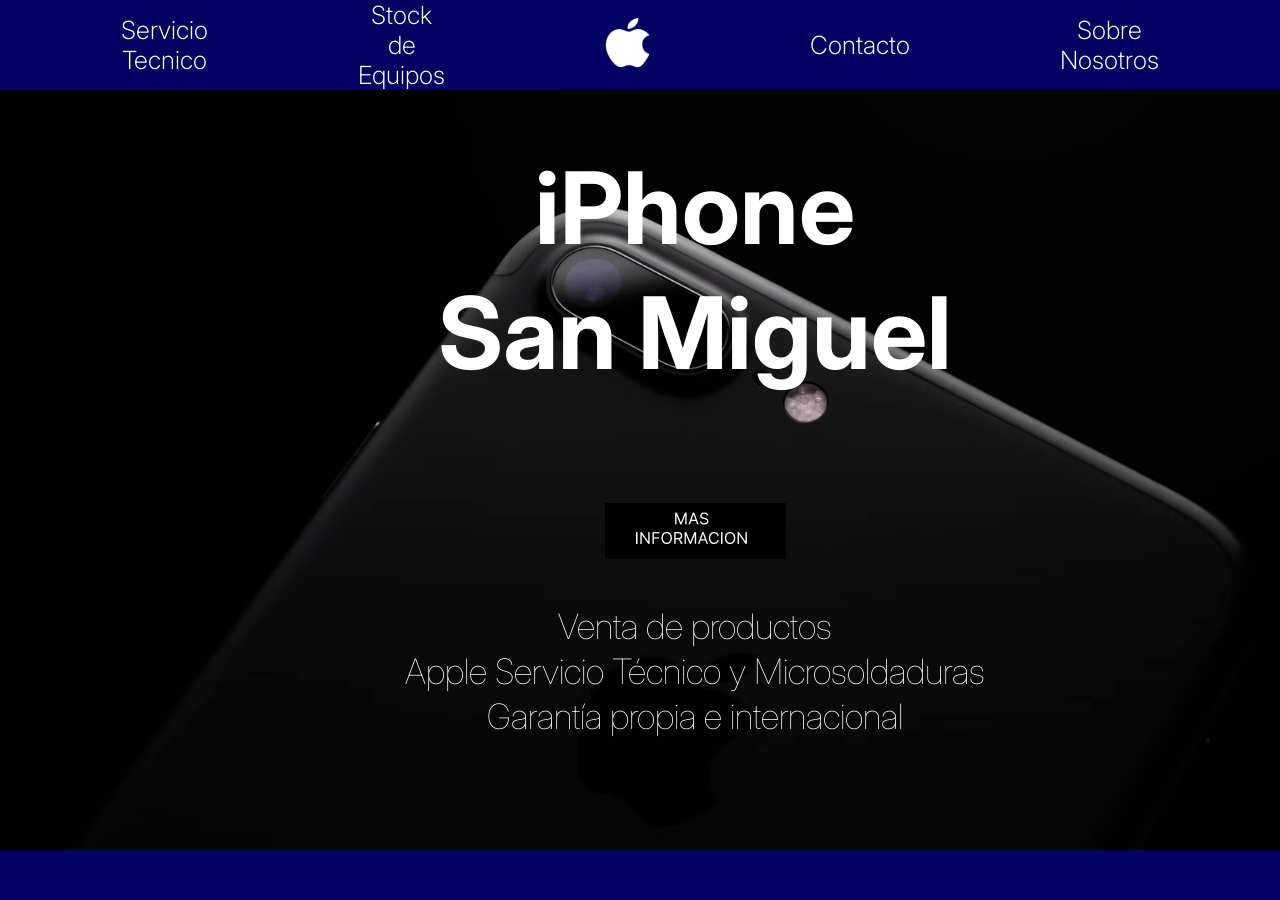
==== index.html @ 416bf5d7 "." ====
<!DOCTYPE html>
<html lang="en">
    <head>
    <meta charset="UTF-8">
    <meta name="viewport" content="width=device-width, initial-scale=1.0">
    <title>PAGINA 1</title>
<link rel="stylesheet" href="./Css/style.css">
<link rel="preconnect" href="https://fonts.googleapis.com">
<link rel="preconnect" href="https://fonts.gstatic.com" crossorigin>
<link href="https://fonts.googleapis.com/css2?family=Inter:wght@100..900&display=swap" rel="stylesheet">
<link href="https://cdn.jsdelivr.net/npm/bootstrap@5.3.3/dist/css/bootstrap.min.css" rel="stylesheet" integrity="sha384-QWTKZyjpPEjISv5WaRU9OFeRpok6YctnYmDr5pNlyT2bRjXh0JMhjY6hW+ALEwIH" crossorigin="anonymous">
</head>
<body class="fondo">
    <header class="Nav">
        <nav class="navi">
            <div class=""> 
                <a href="./Pages/servis.html" clas="">Servicio
                Tecnico</a>
            </div>
            <div class=""> 
                <a href="./Pages/phones.html" class="nav-a">Stock 
                    de 
                    Equipos</a>
            </div>
            <div> 
                <a href="index.html"><img src="./assets/Captura de pantalla 2024-02-29 202137.png" alt="logo-apple"></a>
            </div>
            <div> 
                <a href="./Pages/contacto.html" class="nav--a">Contacto</a>
            </div>
            <div> 
                <a href="./Pages/infoaus.html" clas="">Sobre
                    Nosotros</a>
            </div>

        </nav>
    </header> 
    
    
    
    <main class="principal">
        <h1 class="titulo"> 
            iPhone 
            San Miguel 
        </h1>
        
        <a href="./Pages/presentacion.html" class="desarollo1"><img src="./assets/Captura de pantalla 2024-02-29 062023.png">
        </a>
        
        <div class="desarollo2">
            Venta de productos 
            Apple Servicio Técnico y Microsoldaduras 
            Garantía propia e internacional
        </div>
    </main>

    <footer class="pie">

    </footer>

<script src="https://cdn.jsdelivr.net/npm/@popperjs/core@2.11.8/dist/umd/popper.min.js" integrity="sha384-I7E8VVD/ismYTF4hNIPjVp/Zjvgyol6VFvRkX/vR+Vc4jQkC+hVqc2pM8ODewa9r" crossorigin="anonymous"></script>
<script src="https://cdn.jsdelivr.net/npm/bootstrap@5.3.3/dist/js/bootstrap.min.js" integrity="sha384-0pUGZvbkm6XF6gxjEnlmuGrJXVbNuzT9qBBavbLwCsOGabYfZo0T0to5eqruptLy" crossorigin="anonymous"></script>
</body>
</html>
---- Css/style.css ----
*{
    margin: 0;
    padding: 0;
    box-sizing: border-box;
}



.Nav{
    z-index: 2;
    display: grid;
    width: 100%;
    height: 100vh;
    grid-template-columns: 1fr;
    grid-template-rows: auto 1fr auto;
    grid-template-areas: 
    "header"
    
}

.navi{
    z-index: 2;
    display: flex;
    gap: 250px;
    list-style: none;
    background-color: #020262;
    white-space: pre-line;
    text-align: center;
    justify-content:center;
}
.navi a{
    z-index: 2;
    text-decoration: none;
    color: white;
    font-family: 'Inter', Times, serif;
    font-size: 25px;
    font-weight: 250;
    margin: auto;
    line-height: 35px;
}

.Nav{
    position: fixed;
    top: 0;
    z-index: 1;
}


.Nav header{
    grid-area: header;
    background-color: #020262;
}










































.Navegador {
    z-index: 8;
    display: flex;
    font-family: 'Inter', Times, serif;
    font-weight: 250;
    background-color: #020262;
    position: fixed;
    width: 100%;
    height: 100px;
    flex-direction: row;
    gap: 210px;
    justify-content: center;
}
.Navegador a{
    color: #ffffff;
    padding-top: 25px;
}
.principal{
    z-index: 2;
}

.Navegador .links{
    position: relative;
    top: 10px;
    font-size: 25.5px;
    line-height: 35px;
}

.Navegador .linked{
    position: relative;
    top: 10px;
    font-size: 25.5px;
    line-height: 35px;
}


.fondo{
    width: 100vh;
    height: 100vh;
}

.fondo{
    background-image: url(../assets/photo-1519326931307-6003daea39f0.png);
    background-repeat: no-repeat;
    background-size: cover;
}

.Navegador .tres-lineas{
    white-space: pre-line;
    text-align: center;
    position: relative;
    bottom: 20px;
}

.Navegador .link{
    font-size: 23.5px;
    line-height: 28.5px;
}

.Navegador .tres-lineass{
    white-space: pre-line;
    text-align: center;
    position: relative;
    bottom: 10px;
    font-size: 25.5px;
    line-height: 35px;
}

.firstbarra{
    font-family: 'Times New Roman', Times, serif;
    text-align: center;
    display:flex;
    flex-direction: row;
    width: 100%;
}
header div{
    display: flex;
}

.firstbarra a{
    display: flex;
    gap: 100px;
}


.firstbarra .link{
    gap: 20px;
    font-size: 50px
}

.Navegador a{
    text-decoration: none;

}
.principal {
    padding-top: 20px;
    padding-right: 50px;
    width: 100%;
    height: 100px;
}

.principal .titulo{
    z-index: 1;
    font-weight: bold;
    font-family: 'Inter', Times, serif;
    justify-content: center;
    color: #ffffff;
    position: relative;
    white-space: pre-line;
    text-align: center;
    font-size: 100px;
    line-height: 125px;
    left: 500px;
}
.principal .desarollo1{
    z-index: 1;
    display: flex;
    font-weight: bold;
    font-family: 'Inter', Times, serif;
    color: #ffffff;
    justify-content: center;
    position: relative;
    white-space: pre-line;
    text-align: center;
    font-size: 15px;
    left: 500px;
    top: 100px;
}
.principal .desarollo2{
    z-index: 1;
    display: flex;
    font-weight: lighter;
    font-family: 'Inter', Times, serif;
    justify-content: center;
    color: #ffffff;
    position: relative;
    white-space: pre-line;
    text-align: center;
    font-size: 35px;
    line-height: 45px;
    left: 500px;
    top: 100px;
}

.pie{
    width: 100%;
    height: 50px;
    background-color: #020262;
    position: absolute;
    bottom: 0;
}

.pie2{ 
    z-index: 4;
    width: 100%;
    height: 85px;
    background-color: #020262;
    position: absolute;
    bottom: 0;
    position: fixed;
}



.fondo2{
    width: 100%;
    height: 75vh;
}

.principal2{
    
    padding-top: 100px;
    width: 100%;
    display: flex;
}

.principal2 .section .tecnico{
    z-index: 0;
    position: relative;
    bottom: 200px;
    background-color: #d9d9d9;
    padding-bottom: 310px;
    padding-right: 1065.9px;
    left: 80%;
}


.section2 #tec{
    display: flex;
    text-align: center; /* Alinea el texto al centro */
    font-family: 'Inter', Times, serif;
    padding: 20px;
    position: relative;
    top: 300px;
    left: 50px;
    font-weight: bolder;
}

.section2 #tec2{
    display: flex; /* Alinea el texto al centro */
    font-family: 'Inter', Times, serif;
    padding: 20px;
    position: relative;
    white-space: pre-line;
    top: 280px;
    right: 70px;
    font-weight: bold;
}

.section2 #tec3{
    display: flex; /* Alinea el texto al centro */
    font-family: 'Inter', Times, serif;
    text-align:end;
    padding: 20px;
    position: relative;
    white-space: pre-line;
    top: 220px;
    left: 200px;
    font-weight: bold;
}

.section2 #tec4{
    display: flex;
    text-align: left; /* Alinea el texto al centro */
    font-family: 'Inter', Times, serif;
    padding: 20px;
    position: relative;
    top: 170px;
    right: 70px;
    white-space: pre-line;
    font-weight: bold;
}


.section3 .tec5{
    display: flex;
    text-align: center; /* Alinea el texto al centro */
    font-family: 'Inter', Times, serif;
    padding: 20px;
    position: relative;
    bottom: 250px;
    color: #ffffff;
}

.section2 .contactano2{
    z-index: 9;
    display: flex;
    text-align: center; /* Alinea el texto al centro */
    font-family: 'Inter', Times, serif;
    padding: 20px;
    position: relative;
    top: 200px;
    right: 345px;
    color: #ffffff;
    font-weight: bold;
}

.section2 .con2{
    z-index: 5;
    display: flex;
    padding: 10px;
    top: 190px;
    right: 125px;
    position: relative;

}

.section #imagen{
    z-index: 1;
    width: 1000px;
    height: 500px;
    position: relative;
    padding-left: 50px;
    top: 1px;
    overflow: hidden;
}


.pie2 .contactanos{
    z-index: 1;
    position: relative;
    padding-bottom: 125px;
    font-family: 'Inter', Times, serif;
    background-color: #000000;
    bottom: 120px;
}

.div-1{
    position: relative;
    bottom: 200px;
    padding: 20px;
    width: 100%;
    height: 250px;
    color: #ffffff;
    font-weight: 31.25rem;
    font-family: 'Inter', Times, serif;
    text-align: center;
    right: 550px;
    white-space: pre-line;
    font-size: 25px;
}

form{
    position: relative;
    bottom: 350px;
    left: 300px;
    padding: 20px;
    border: none;
}

form input::placeholder{
    color: #000000;

}

.titulo3{
    z-index: 1;
    font-weight: bold;
    font-family: 'Inter', Times, serif;
    color: #ffffff;
    position: relative;
    white-space: pre-line;
    text-align: center;
    font-size: 100px;
    position: relative;
    left: 1050px;
    top: 270px;
    width: 40%;
}
.apple2{
    display: flex ;
    position: relative;
    left: 1350px;
    bottom: 150px;
    
}
body{
    overflow: hidden;

}
.igwh{
    width: 100%;
    height: 100px;
}

.igwh .tx1{
        color: #ffffff;
        width: 20%;
        position: relative;
        font-weight: bold;
        font-size: 30px;
        padding: 5px;
        font-family: 'Inter', Times, serif;
        bottom: 390px;
        left: 250px;

    }

.igwh div{
    color: #ffffff;
    width: 20%;
    height: 80px;
    position: relative;
    font-weight: bold;
    font-size: 30px;
    padding: 20px;
    font-family: 'Inter', Times, serif;
    bottom: 380px;
    left: 350px;
}

.igwh div{
    color: #ffffff;
    width: 20%;
    height: 100px;
    gap: 20px;
    flex-direction: column;
    position: relative;
    font-weight: bold;
    font-size: 30px;
    padding: 20px;
    font-family: 'Inter', Times, serif;
    bottom: 380px;
    left: 350px;
}

.igwh .t3{
    color: #ffffff;
    width: 20%;
    height: 100px;
    gap: 20px;
    flex-direction: column;
    position: relative;
    font-weight: bold;
    font-size: 30px;
    padding: 20px;
    font-family: 'Inter', Times, serif;
    bottom: 340px;
    left: 360px;
}


.igwh .t4{
    color: #ffffff;
    width: 20%;
    height: 100px;
    gap: 20px;
    flex-direction: column;
    position: relative;
    font-weight: bold;
    font-size: 30px;
    padding: 20px;
    font-family: 'Inter', Times, serif;
    bottom: 315px;
    left: 350px;
    padding-bottom: 100px;
}

.TK{
    position: relative;
    left: 250px;
    bottom: 100px;
}

.WH{
    position: relative;
    left: 135px;
    bottom: 270px;
}

.IG{
    position: relative;
    bottom: 400px;
    left: 200px;
}

.insano{
    position: relative;
    left: 1000px;
    padding: 20px;
    top:100px ;
}

.tx5{
    color: #000000;
    font-family: 'Inter', Times, serif;
    white-space: pre-line;
    text-align: center;
    font-weight: bolder;
    font-size: 100px;
    position: relative;
    padding: 20px;
    bottom: 680px;
    right: 400px;
}



.PRINCIPAL5{
    background-color: #a5b3ca;
}

.main{
    width: 100%;
    height: 100px;
}

.section5{
    position: relative;
}

.section5 .negro4{
    z-index: 0;
    display: flex;
    background-color: #000000;
    width: 100%;
    padding: 150px;
    padding-top: px;
    padding-bottom: 315px;
    position: relative;
    top: 50px; 
    height: 100px;
}


.section5 .tete{
    z-index: 5;
    color: #a5b3ca;
    position: relative;
    top: 120px;
    left: 520px;
    padding-right: 0px;
    font-size: 48px;
    font-family: 'Inter', Times, serif;
    text-align: center;
    font-weight: bolder;
    display: flex;
    width: 50%;
}



.fondito5{
    z-index: 4;
    width: 45%;

    justify-content: center;
    display: flex;
    position: relative;
    bottom: 369px;
    left: 507px;
}

.franja{
    z-index: 7;
    width: 28%;
    padding-top: 15px;
    padding-bottom: 1px;
    display: flex;
    position:  relative;
    background-color: #070969;
    bottom: 615px;
    height: 25px;
    left: 680px;
}

.bloque{
    z-index: 4;
    padding: 50px;
    padding-bottom: 250px;
    position: relative;
    display: flex;
    background-color: #000000;
    width: 33.5%;
    height: 50px;
    bottom: 630px;
    left: 625px;
}

.etiqueta{
    z-index: 4;
    position: relative;
    bottom: 859.9px;
    left: 635px;
    width: 32%;
    height: 200px;
}


.main5 #stock{
    position: absolute;
    width: 45%;
    height: 850px;
    object-fit: cover;
}

article{
    width: 100%;
    height: 250px;
}

.catal{
    position: relative;
    bottom: 200px;
    padding: 20px;
    width: 100%;
    height: 250px;
    color: #ffffff;
    font-weight: 31.25rem;
    font-family: 'Inter', Times, serif;
    text-align: center;
    right: 550px;
    white-space: pre-line;
    font-size: 25px;
}

.logo{
    position: relative;
    bottom: 75px;
    padding: 20px;
    width: 100%;

    color: #ffffff;
    font-weight: bolder;
    font-family: 'Inter', Times, serif;
    text-align: center;
    right: 550px;
    white-space: pre-line;
    font-size: 25px;
}

.contacton{
    position: relative;
    bottom: 250px;
    padding: 15px;
    width: 25%;

    left: 325px;
    color: #000000;
    font-weight: bolder;
    font-family: 'Inter', Times, serif;
    text-decoration: none;
    background-color: #ffffff;

}

.restock{
    position: relative;
    bottom: 900px;
    left: 1025px;
    object-fit: cover;
    width:34%;
    height: 750px;
    padding: 5px;
}

.fondo5 {
    width: 100%;
    overflow: hidden;
    height: 900px; 
}

 a:active:not(.desarollo1):not(.t4):not(.con2):not(.links){
    box-shadow: 0 0 10px 3px rgba(0, 123, 255, 0.5); /* Sombra para el efecto de brillo */
    padding: 20px;
    margin-top: 1px;
}

 .links:active{
    box-shadow: 0 0 10px 3px rgba(0, 123, 255, 0.5); /* Sombra para el efecto de brillo */
    padding: 20px;
    padding-bottom: 5px;
    margin-top: 1px;
}

@media (max-width:1440px){
    .navi{
        z-index: 2;
        display: flex;
        gap: 200px;
        list-style: none;
        background-color: #020262;
        white-space: pre-line;
        text-align: center;
        justify-content:center;
    }

    .navi a{
        z-index: 2;
        text-decoration: none;
        color: white;
        font-family: 'Inter', Times, serif;
        font-size: 25px;
        font-weight: 250;
        margin: auto;
        line-height: 30px
    }

    .fondo{
        width: 100vh;
        height: 100vh;
    }

    .principal .titulo{
        left: 270px;
    }
    
    .principal .desarollo1{
        left: 270px;
    }

    .principal .desarollo2{
        left: 270px;
    }
}

@media (max-width:1300px){
    .navi{
        gap: 150px;
    }
}

@media (max-width:1024px){

    .Navegador {
        z-index: 8;
        display: flex;
        font-family: 'Inter', Times, serif;
        font-weight: 250;
        background-color: #020262;
        position: fixed;
        width: 1050px;
        height: 100px;
        flex-direction: row;
        gap: 100px;
        justify-content: center;
    }

    .navi{
        z-index: 2;
        display: flex;
        gap: 50px;
        list-style: none;
        background-color: #020262;
        white-space: pre-line;
        text-align: center;
        justify-content:center;
    }


    .navi a{
        z-index: 2;
        display: flex;
        text-decoration: none;
        color: white;
        font-family: 'Inter', Times, serif;
        font-size: 20px;
        font-weight: 250;
        margin: auto;
        line-height: 30px;
    }

    .Navegador a{
        color: #ffffff;
        padding-top: 25px;
    }
    
    .Navegador .links{
        position: relative;
        top: 10px;
        font-size: 25.5px
    }

    .Navegador .linked{
        position: relative;
        top: 15px;
        font-size: 25.5px
    }
    
    .Navegador .tres-lineas{
        white-space: pre-line;
        text-align: center;
        position: relative;
        bottom: 20px;
    }
    
    .Navegador .link{
        font-size: 23.5px
    }

    .principal .titulo{
        position: relative;
        left: 100PX;
    }

    .principal .desarollo1{
        position: relative;
        left: 100PX;
    }

    .principal .desarollo2{
        position: relative;
        left: 100PX;
    }
    
    .Navegador .tres-lineass{
        white-space: pre-line;
        text-align: center;
        position: relative;
        bottom: 10px;
        font-size: 25.5px
    }
    .fondo{
        width: 100vh;
        height: 100vh;
    }
    
    .fondo{
        background-image: url(../assets/photo-1519326931307-6003daea39f0.png);
        background-repeat: no-repeat;
        background-size: cover;
    }
}











@media (max-width:768px){
    .Navegador {
        z-index: 8;
        display: flex;
        font-family: 'Inter', Times, serif;
        font-weight: 250;
        background-color: #020262;
        position: fixed;
        width: 1050px;
        height: 100px;
        flex-direction: row;
        gap: 100px;
        justify-content: center;
    }

    .navi{
        z-index: 2;
        display: flex;
        gap: 80px;
        list-style: none;
        background-color: #020262;
        white-space: pre-line;
        text-align: center;
        justify-content:center;
    }

    .principal .titulo{
        position: relative;
    }


    .navi a{
        z-index: 2;
        display: flex;
        text-decoration: none;
        color: white;
        font-family: 'Inter', Times, serif;
        font-size: 20px;
        font-weight: 250;
        margin: auto;
        line-height: 30px;
        gap: 80px;
        margin-right: 20px;
        margin-left: 20px;
    }

    .Navegador a{
        color: #ffffff;
        padding-top: 25px;
    }

    .fondo{
        background-size: auto
    }
    
    .pie{
        position: fixed;
    }
    
    .Navegador .links{
        position: relative;
        top: 10px;
        font-size: 25.5px
    }
    
    .Navegador .linked{
        position: relative;
        top: 15px;
        font-size: 25.5px
    }
    
    .Navegador .tres-lineas{
        white-space: pre-line;
        text-align: center;
        position: relative;
        bottom: 20px;
    }
    
    .Navegador .link{
        font-size: 23.5px
    }
    
    .Navegador .tres-lineass{
        white-space: pre-line;
        text-align: center;
        position: relative;
        bottom: 10px;
        font-size: 25.5px
    }

    .fondo{
        width: 100vh;
        height: 100vh;
    }
}



@media (max-width:425px){
    .fondo{
        background-repeat: repeat;
    }

    .navi{
        gap: 50px;
    }

    .principal .titulo{
        left: 45px;
    }

    .principal .desarollo1{
        left: 45px;
    }

    .principal .desarollo2{
        left: 45px;
    }





}
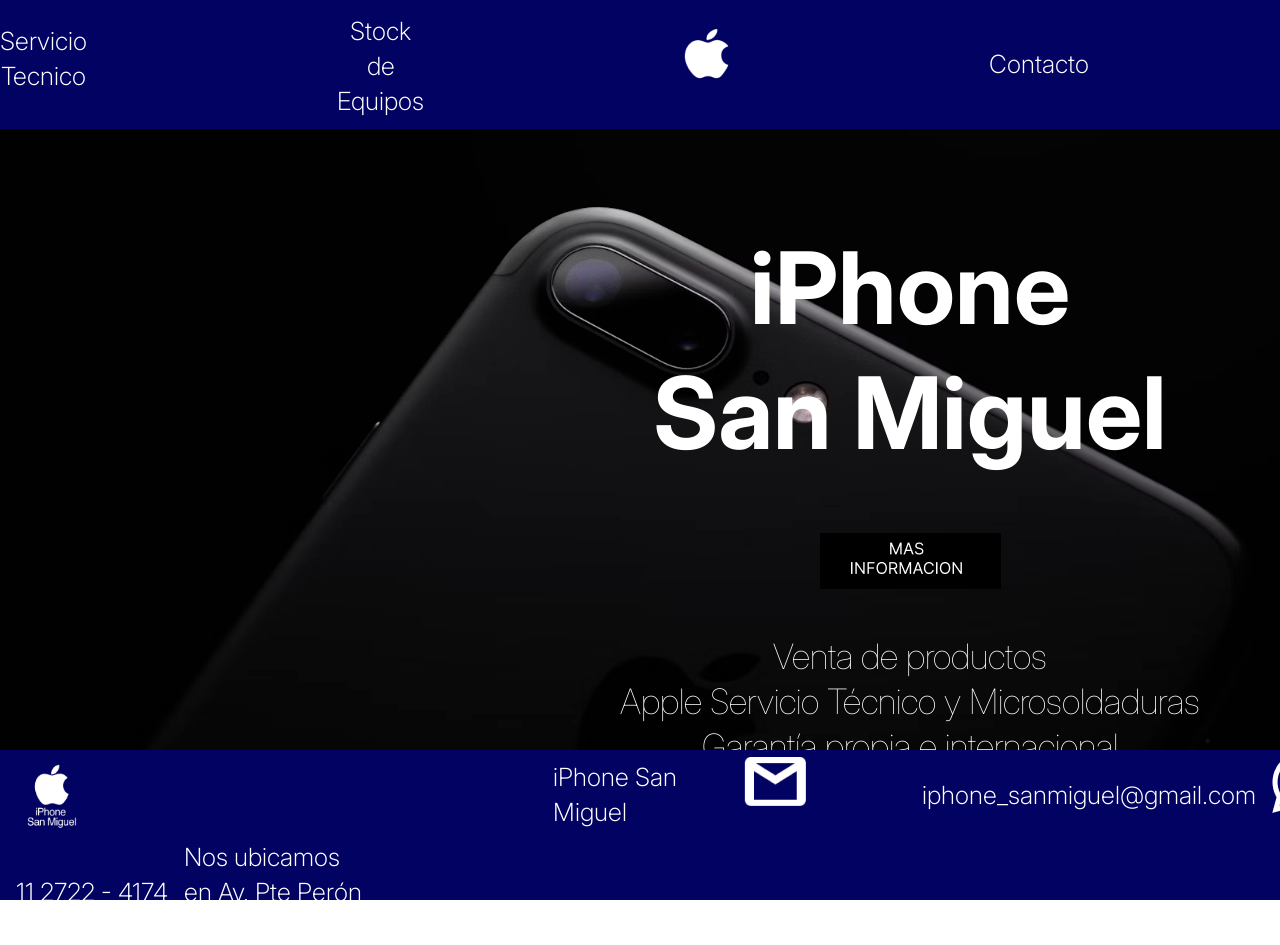
==== commit 65ba8603: "." ====
--- a/index.html
+++ b/index.html
@@ -9,6 +9,7 @@
 <link rel="preconnect" href="https://fonts.gstatic.com" crossorigin>
 <link href="https://fonts.googleapis.com/css2?family=Inter:wght@100..900&display=swap" rel="stylesheet">
 <link href="https://cdn.jsdelivr.net/npm/bootstrap@5.3.3/dist/css/bootstrap.min.css" rel="stylesheet" integrity="sha384-QWTKZyjpPEjISv5WaRU9OFeRpok6YctnYmDr5pNlyT2bRjXh0JMhjY6hW+ALEwIH" crossorigin="anonymous">
+<link rel="shortcut icon" href="./assets/descarga.ico" type="image/x-icon">
 </head>
 <body class="fondo">
     <header class="Nav">
@@ -52,9 +53,18 @@
             Apple Servicio Técnico y Microsoldaduras 
             Garantía propia e internacional
         </div>
+        
     </main>
 
     <footer class="pie">
+        <a href="./index.html> " class="perfil"><img src="./assets/Captura de pantalla 2024-04-18 183600.png"></a>
+        <div> iPhone San Miguel</div>
+        <img src="./assets/Gmail.png">
+        <div>iphone_sanmiguel@gmail.com</div>
+        <img src="./assets/Whatsapp.png">
+        <div>11 2722 - 4174</div>
+        <a href="https://www.google.com/maps/place/ASS,+Av.+Pte.+J.+D.+Per%C3%B3n+586,+B1662ASS+San+Miguel,+Provincia+de+Buenos+Aires/@-34.5496761,-58.7039538,17z/data=!3m1!4b1!4m6!3m5!1s0x95bcbda823105f1f:0xcaff3dc81977a9b8!8m2!3d-34.5496805!4d-58.7013789!16s%2Fg%2F11gr6f6xrl?entry=ttu"><div>Nos ubicamos en Av. Pte Perón 586</div></a>
+
 
     </footer>
 
--- a/Css/style.css
+++ b/Css/style.css
@@ -1,35 +1,136 @@
-*{
-    margin: 0;
-    padding: 0;
-    box-sizing: border-box;
-}
-
-
-
-.Nav{
-    z-index: 2;
-    display: grid;
-    width: 100%;
-    height: 100vh;
-    grid-template-columns: 1fr;
-    grid-template-rows: auto 1fr auto;
-    grid-template-areas: 
-    "header"
-    
-}
-
-.navi{
-    z-index: 2;
+* {
+  margin: 0;
+  padding: 0;
+  box-sizing: border-box; }
+
+.fondo {
+  width: 100%;
+  height: 125vh;
+  position: sticky; }
+
+.fondo {
+  background-image: url(../assets/photo-1519326931307-6003daea39f0.png);
+  background-repeat: no-repeat;
+  background-size: cover; }
+
+.fondo5 {
+  width: 100%;
+  overflow: hidden;
+  height: 900px; }
+
+.fondo2 {
+  width: 100%;
+  height: 75vh;
+  overflow: hidden; }
+
+.PRINCIPAL5 {
+  background-color: #a5b3ca;
+  overflow: hidden; }
+
+.gren {
+  z-index: 1;
+  display: grid;
+  width: 100vh;
+  height: 100px;
+  grid-template-columns: 1fr;
+  grid-template-rows: auto 1fr auto;
+  grid-template-areas: "header"+ "main"; }
+
+.Nav {
+  position: relative;
+  z-index: 1;
+  display: grid;
+  width: 100%;
+  height: 100px;
+  grid-template-columns: 1fr;
+  grid-template-rows: auto 1fr auto;
+  grid-template-areas: "header"; }
+  .Nav .navi {
+    position: relative;
+    z-index: 1;
     display: flex;
     gap: 250px;
     list-style: none;
     background-color: #020262;
     white-space: pre-line;
     text-align: center;
-    justify-content:center;
-}
-.navi a{
-    z-index: 2;
+    justify-content: center; }
+    .Nav .navi .nav-a {
+      bottom: 10px; }
+    .Nav .navi .nav--a {
+      position: relative;
+      top: 23px; }
+    .Nav .navi a {
+      position: relative;
+      text-decoration: none;
+      color: white;
+      font-family: 'Inter', Times, serif;
+      font-size: 25px;
+      font-weight: 250;
+      margin: auto;
+      line-height: 35px; }
+      .Nav .navi a:active:not(.desarollo1):not(.t4):not(.con2):not(.links) {
+        box-shadow: 0 0 10px 3px #020262;
+        /* Sombra para el efecto de brillo */
+        padding: 20px; }
+        .Nav .navi a:active:not(.desarollo1):not(.t4):not(.con2):not(.links) .nav-a {
+          font-size: 25px;
+          line-height: 35px;
+          padding: 5px; }
+
+.principal {
+  width: 100%;
+  height: 100px; }
+  .principal .titulo {
+    z-index: 0;
+    font-weight: bold;
+    font-family: 'Inter', Times, serif;
+    color: #ffffff;
+    position: relative;
+    white-space: pre-line;
+    text-align: center;
+    justify-content: center;
+    font-size: 100px;
+    line-height: 125px; }
+  .principal .desarollo1, .principal .desarollo2 {
+    z-index: 0;
+    display: flex;
+    font-weight: bold;
+    font-family: 'Inter', Times, serif;
+    color: #ffffff;
+    position: relative;
+    white-space: pre-line;
+    text-align: center;
+    justify-content: center;
+    font-size: 15px;
+    top: 50px; }
+  .principal .desarollo2 {
+    font-weight: lighter;
+    font-family: 'Inter', Times, serif;
+    font-size: 35px;
+    line-height: 45px;
+    top: 50px; }
+
+.pie {
+  position: relative;
+  z-index: 1;
+  display: grid;
+  width: 100%;
+  height: 150px;
+  grid-template-columns: repeat(7, 1fr);
+  grid-template-rows: repeat(4, 1fr);
+  grid-template-areas: "footer";
+  position: absolute;
+  bottom: 0;
+  background-color: #020262; }
+  .pie .perfil {
+    grid-column-start: 1;
+    grid-column-end: 4;
+    position: relative;
+    align-items: center; }
+  .pie div {
+    position: relative;
     text-decoration: none;
     color: white;
     font-family: 'Inter', Times, serif;
@@ -37,588 +138,402 @@
     font-weight: 250;
     margin: auto;
     line-height: 35px;
-}
-
-.Nav{
-    position: fixed;
-    top: 0;
-    z-index: 1;
-}
-
-
-.Nav header{
-    grid-area: header;
-    background-color: #020262;
-}
-
-
-
-
-
-
-
-
-
-
-
-
-
-
-
-
-
-
-
-
-
-
-
-
-
-
-
-
-
-
-
-
-
-
-
-
-
-
-
-
-
-
-.Navegador {
-    z-index: 8;
-    display: flex;
-    font-family: 'Inter', Times, serif;
-    font-weight: 250;
-    background-color: #020262;
-    position: fixed;
-    width: 100%;
-    height: 100px;
-    flex-direction: row;
-    gap: 210px;
-    justify-content: center;
-}
-.Navegador a{
+    text-decoration: none; }
+  .pie a {
+    text-decoration: none; }
+
+section .titulo3 {
+  display: flex;
+  z-index: 1;
+  font-weight: bold;
+  font-family: 'Inter', Times, serif;
+  color: #ffffff;
+  position: relative;
+  white-space: pre-line;
+  text-align: center;
+  justify-content: none;
+  font-size: 100px;
+  left: 1050px;
+  top: 250px;
+  width: 100%;
+  font-size: 100px; }
+
+section .apple2 {
+  display: flex;
+  position: relative;
+  left: 1250px;
+  bottom: 200px; }
+
+section .TK {
+  position: relative;
+  left: 250px;
+  bottom: 100px; }
+
+section .WH {
+  position: relative;
+  left: 135px;
+  bottom: 270px; }
+
+section .IG {
+  position: relative;
+  bottom: 400px;
+  left: 200px; }
+
+.igwh {
+  width: 100%;
+  height: 100px; }
+  .igwh .tx1 {
     color: #ffffff;
-    padding-top: 25px;
-}
-.principal{
-    z-index: 2;
-}
-
-.Navegador .links{
-    position: relative;
-    top: 10px;
-    font-size: 25.5px;
-    line-height: 35px;
-}
-
-.Navegador .linked{
-    position: relative;
-    top: 10px;
-    font-size: 25.5px;
-    line-height: 35px;
-}
-
-
-.fondo{
-    width: 100vh;
-    height: 100vh;
-}
-
-.fondo{
-    background-image: url(../assets/photo-1519326931307-6003daea39f0.png);
-    background-repeat: no-repeat;
-    background-size: cover;
-}
-
-.Navegador .tres-lineas{
-    white-space: pre-line;
-    text-align: center;
-    position: relative;
-    bottom: 20px;
-}
-
-.Navegador .link{
-    font-size: 23.5px;
-    line-height: 28.5px;
-}
-
-.Navegador .tres-lineass{
-    white-space: pre-line;
-    text-align: center;
-    position: relative;
-    bottom: 10px;
-    font-size: 25.5px;
-    line-height: 35px;
-}
-
-.firstbarra{
-    font-family: 'Times New Roman', Times, serif;
-    text-align: center;
-    display:flex;
-    flex-direction: row;
-    width: 100%;
-}
-header div{
-    display: flex;
-}
-
-.firstbarra a{
-    display: flex;
-    gap: 100px;
-}
-
-
-.firstbarra .link{
+    width: 20%;
+    position: relative;
+    font-weight: bold;
+    font-family: 'Inter', Times, serif;
+    font-size: 30px;
+    padding: 5px;
+    bottom: 390px;
+    left: 250px; }
+  .igwh div {
+    color: #ffffff;
+    width: 50%;
+    height: 80px;
+    position: relative;
+    font-weight: bold;
+    font-family: 'Inter', Times, serif;
+    font-size: 30px;
+    padding: 20px;
+    bottom: 380px;
+    left: 350px; }
+  .igwh div {
+    color: #ffffff;
+    width: 50%;
+    height: 100px;
     gap: 20px;
-    font-size: 50px
-}
-
-.Navegador a{
-    text-decoration: none;
-
-}
-.principal {
-    padding-top: 20px;
-    padding-right: 50px;
-    width: 100%;
-    height: 100px;
-}
-
-.principal .titulo{
-    z-index: 1;
-    font-weight: bold;
-    font-family: 'Inter', Times, serif;
-    justify-content: center;
+    flex-direction: column;
+    position: relative;
+    font-size: 30px;
+    padding: 20px;
+    font-weight: bold;
+    font-family: 'Inter', Times, serif;
+    bottom: 380px;
+    left: 350px; }
+  .igwh .t3 {
     color: #ffffff;
-    position: relative;
-    white-space: pre-line;
-    text-align: center;
-    font-size: 100px;
-    line-height: 125px;
-    left: 500px;
-}
-.principal .desarollo1{
-    z-index: 1;
-    display: flex;
-    font-weight: bold;
-    font-family: 'Inter', Times, serif;
+    width: 50%;
+    height: 100px;
+    gap: 20px;
+    flex-direction: column;
+    position: relative;
+    font-weight: bold;
+    font-family: 'Inter', Times, serif;
+    font-size: 30px;
+    padding: 20px;
+    bottom: 340px;
+    left: 360px; }
+  .igwh .t4 {
     color: #ffffff;
-    justify-content: center;
-    position: relative;
-    white-space: pre-line;
-    text-align: center;
-    font-size: 15px;
-    left: 500px;
-    top: 100px;
-}
-.principal .desarollo2{
-    z-index: 1;
-    display: flex;
-    font-weight: lighter;
-    font-family: 'Inter', Times, serif;
-    justify-content: center;
-    color: #ffffff;
-    position: relative;
-    white-space: pre-line;
-    text-align: center;
-    font-size: 35px;
-    line-height: 45px;
-    left: 500px;
-    top: 100px;
-}
-
-.pie{
-    width: 100%;
-    height: 50px;
-    background-color: #020262;
+    width: 20%;
+    height: 100px;
+    gap: 20px;
+    flex-direction: column;
+    position: relative;
+    font-weight: bold;
+    font-family: 'Inter', Times, serif;
+    font-size: 30px;
+    padding: 20px;
+    bottom: 315px;
+    left: 350px;
+    padding-bottom: 100px; }
+
+main {
+  height: 50vh; }
+  main .insano {
+    position: relative;
+    left: 1200px;
+    top: 150px; }
+  main .tx5 {
+    position: relative;
+    font-size: 30px;
+    bottom: 690px;
+    right: 400px;
+    color: #000000;
+    font-weight: bold;
+    font-family: 'Inter', Times, serif;
+    position: relative;
+    white-space: pre-line;
+    text-align: center;
+    justify-content: none;
+    font-size: 100px; }
+
+.main5 article {
+  width: 100%;
+  height: 250px; }
+  .main5 article #stock {
     position: absolute;
-    bottom: 0;
-}
-
-.pie2{ 
-    z-index: 4;
-    width: 100%;
-    height: 85px;
-    background-color: #020262;
-    position: absolute;
-    bottom: 0;
-    position: fixed;
-}
-
-
-
-.fondo2{
-    width: 100%;
-    height: 75vh;
-}
-
-.principal2{
-    
-    padding-top: 100px;
-    width: 100%;
-    display: flex;
-}
-
-.principal2 .section .tecnico{
-    z-index: 0;
-    position: relative;
-    bottom: 200px;
+    width: 45%;
+    height: 920px;
+    object-fit: cover; }
+
+.main5 .catal {
+  position: relative;
+  white-space: pre-line;
+  text-align: center;
+  justify-content: none;
+  bottom: 200px;
+  padding: 20px;
+  width: 100%;
+  height: 250px;
+  color: #ffffff;
+  font-weight: 31.25rem;
+  font-family: 'Inter', Times, serif;
+  right: 550px;
+  font-size: 25px; }
+
+.main5 .logo {
+  position: relative;
+  white-space: pre-line;
+  text-align: center;
+  justify-content: none;
+  bottom: 75px;
+  padding: 20px;
+  width: 100%;
+  color: #ffffff;
+  font-weight: bolder;
+  font-family: 'Inter', Times, serif;
+  right: 550px;
+  font-size: 25px; }
+
+.main5 .contacton {
+  position: relative;
+  bottom: 250px;
+  padding: 15px;
+  width: 25%;
+  left: 325px;
+  color: #000000;
+  font-weight: bolder;
+  font-family: 'Inter', Times, serif;
+  text-decoration: none;
+  background-color: #ffffff; }
+
+.main5 .restock {
+  position: relative;
+  bottom: 950px;
+  left: 1025px;
+  object-fit: cover;
+  width: 34%;
+  height: 750px;
+  padding: 5px; }
+
+.main5 .div-1 {
+  position: relative;
+  white-space: pre-line;
+  text-align: center;
+  justify-content: none;
+  bottom: 200px;
+  padding: 20px;
+  width: 100%;
+  height: 250px;
+  color: #ffffff;
+  font-weight: 31.25rem;
+  font-family: 'Inter', Times, serif;
+  right: 550px;
+  font-size: 25px; }
+
+.main5 form {
+  position: relative;
+  bottom: 350px;
+  left: 290px;
+  padding: 20px;
+  border: none; }
+
+.main5 input::placeholder {
+  color: #000000; }
+
+.pie2 {
+  z-index: 4;
+  width: 100%;
+  height: 25px;
+  background-color: #020262;
+  position: absolute;
+  bottom: 0;
+  position: fixed; }
+
+.principal2 {
+  padding-top: 100px;
+  width: 100%;
+  display: flex; }
+  .principal2 .tecnico {
+    z-index: 0;
+    position: relative;
+    bottom: 250px;
     background-color: #d9d9d9;
     padding-bottom: 310px;
     padding-right: 1065.9px;
-    left: 80%;
-}
-
-
-.section2 #tec{
-    display: flex;
-    text-align: center; /* Alinea el texto al centro */
-    font-family: 'Inter', Times, serif;
-    padding: 20px;
-    position: relative;
-    top: 300px;
-    left: 50px;
-    font-weight: bolder;
-}
-
-.section2 #tec2{
-    display: flex; /* Alinea el texto al centro */
-    font-family: 'Inter', Times, serif;
-    padding: 20px;
-    position: relative;
-    white-space: pre-line;
-    top: 280px;
-    right: 70px;
-    font-weight: bold;
-}
-
-.section2 #tec3{
-    display: flex; /* Alinea el texto al centro */
-    font-family: 'Inter', Times, serif;
-    text-align:end;
-    padding: 20px;
-    position: relative;
-    white-space: pre-line;
-    top: 220px;
-    left: 200px;
-    font-weight: bold;
-}
-
-.section2 #tec4{
-    display: flex;
-    text-align: left; /* Alinea el texto al centro */
-    font-family: 'Inter', Times, serif;
-    padding: 20px;
-    position: relative;
-    top: 170px;
-    right: 70px;
-    white-space: pre-line;
-    font-weight: bold;
-}
-
-
-.section3 .tec5{
-    display: flex;
-    text-align: center; /* Alinea el texto al centro */
-    font-family: 'Inter', Times, serif;
-    padding: 20px;
-    position: relative;
-    bottom: 250px;
-    color: #ffffff;
-}
-
-.section2 .contactano2{
-    z-index: 9;
-    display: flex;
-    text-align: center; /* Alinea el texto al centro */
-    font-family: 'Inter', Times, serif;
-    padding: 20px;
-    position: relative;
-    top: 200px;
-    right: 345px;
-    color: #ffffff;
-    font-weight: bold;
-}
-
-.section2 .con2{
-    z-index: 5;
-    display: flex;
-    padding: 10px;
-    top: 190px;
-    right: 125px;
-    position: relative;
-
-}
-
-.section #imagen{
+    left: 80%; }
+  .principal2 #imagen {
     z-index: 1;
     width: 1000px;
     height: 500px;
     position: relative;
     padding-left: 50px;
-    top: 1px;
-    overflow: hidden;
-}
-
-
-.pie2 .contactanos{
+    bottom: 55px;
+    overflow: hidden; }
+  .principal2 .section2 #tec {
+    display: flex;
+    position: relative;
+    white-space: none;
+    text-align: center;
+    justify-content: none;
+    /* Alinea el texto al centro */
+    font-weight: bolder;
+    font-family: 'Inter', Times, serif;
+    padding: 20px;
+    top: 250px;
+    left: 50px; }
+  .principal2 .section2 #tec2 {
+    display: flex;
+    /* Alinea el texto al centro */
+    font-weight: bold;
+    font-family: 'Inter', Times, serif;
+    padding: 20px;
+    position: relative;
+    white-space: pre-line;
+    text-align: none;
+    justify-content: none;
+    top: 220px;
+    right: 70px; }
+  .principal2 .section2 #tec3 {
+    display: flex;
+    /* Alinea el texto al centro */
+    font-weight: bold;
+    font-family: 'Inter', Times, serif;
+    position: relative;
+    white-space: pre-line;
+    text-align: end;
+    justify-content: none;
+    padding: 20px;
+    top: 180px;
+    left: 200px; }
+  .principal2 .section2 #tec4 {
+    display: flex;
+    /* Alinea el texto al centro */
+    font-weight: bold;
+    font-family: 'Inter', Times, serif;
+    padding: 20px;
+    position: relative;
+    white-space: pre-line;
+    text-align: left;
+    justify-content: none;
+    top: 120px;
+    right: 70px;
+    white-space: pre-line; }
+  .principal2 .section2 .tec5 {
+    display: flex;
+    text-align: center;
+    /* Alinea el texto al centro */
+    font-weight: bold;
+    font-family: 'Inter', Times, serif;
+    padding: 20px;
+    position: relative;
+    white-space: none;
+    text-align: center;
+    justify-content: none;
+    bottom: 200px;
+    color: #ffffff; }
+  .principal2 .section2 .contactano2 {
+    z-index: 9;
+    display: flex;
+    position: relative;
+    white-space: none;
+    text-align: center;
+    justify-content: none;
+    /* Alinea el texto al centro */
+    font-weight: bold;
+    font-family: 'Inter', Times, serif;
+    padding: 20px;
+    position: relative;
+    top: 120px;
+    right: 345px;
+    color: #ffffff; }
+  .principal2 .section2 .con2 {
+    z-index: 5;
+    display: flex;
+    padding: 10px;
+    top: 155px;
+    right: 125px;
+    position: relative; }
+
+.pie2 {
+  z-index: 4;
+  width: 100%;
+  height: 50px;
+  background-color: #020262;
+  position: absolute;
+  bottom: 0;
+  position: fixed; }
+  .pie2 .contactanos {
     z-index: 1;
     position: relative;
-    padding-bottom: 125px;
+    padding-top: 8px;
+    padding-bottom: 80px;
+    font-weight: bold;
     font-family: 'Inter', Times, serif;
     background-color: #000000;
-    bottom: 120px;
-}
-
-.div-1{
-    position: relative;
-    bottom: 200px;
-    padding: 20px;
-    width: 100%;
-    height: 250px;
-    color: #ffffff;
-    font-weight: 31.25rem;
-    font-family: 'Inter', Times, serif;
-    text-align: center;
-    right: 550px;
-    white-space: pre-line;
-    font-size: 25px;
-}
-
-form{
-    position: relative;
-    bottom: 350px;
-    left: 300px;
-    padding: 20px;
-    border: none;
-}
-
-form input::placeholder{
-    color: #000000;
-
-}
-
-.titulo3{
-    z-index: 1;
-    font-weight: bold;
-    font-family: 'Inter', Times, serif;
-    color: #ffffff;
-    position: relative;
-    white-space: pre-line;
-    text-align: center;
-    font-size: 100px;
-    position: relative;
-    left: 1050px;
-    top: 270px;
-    width: 40%;
-}
-.apple2{
-    display: flex ;
-    position: relative;
-    left: 1350px;
-    bottom: 150px;
-    
-}
-body{
-    overflow: hidden;
-
-}
-.igwh{
-    width: 100%;
-    height: 100px;
-}
-
-.igwh .tx1{
-        color: #ffffff;
-        width: 20%;
-        position: relative;
-        font-weight: bold;
-        font-size: 30px;
-        padding: 5px;
-        font-family: 'Inter', Times, serif;
-        bottom: 390px;
-        left: 250px;
-
-    }
-
-.igwh div{
-    color: #ffffff;
-    width: 20%;
-    height: 80px;
-    position: relative;
-    font-weight: bold;
-    font-size: 30px;
-    padding: 20px;
-    font-family: 'Inter', Times, serif;
-    bottom: 380px;
-    left: 350px;
-}
-
-.igwh div{
-    color: #ffffff;
-    width: 20%;
-    height: 100px;
-    gap: 20px;
-    flex-direction: column;
-    position: relative;
-    font-weight: bold;
-    font-size: 30px;
-    padding: 20px;
-    font-family: 'Inter', Times, serif;
-    bottom: 380px;
-    left: 350px;
-}
-
-.igwh .t3{
-    color: #ffffff;
-    width: 20%;
-    height: 100px;
-    gap: 20px;
-    flex-direction: column;
-    position: relative;
-    font-weight: bold;
-    font-size: 30px;
-    padding: 20px;
-    font-family: 'Inter', Times, serif;
-    bottom: 340px;
-    left: 360px;
-}
-
-
-.igwh .t4{
-    color: #ffffff;
-    width: 20%;
-    height: 100px;
-    gap: 20px;
-    flex-direction: column;
-    position: relative;
-    font-weight: bold;
-    font-size: 30px;
-    padding: 20px;
-    font-family: 'Inter', Times, serif;
-    bottom: 315px;
-    left: 350px;
-    padding-bottom: 100px;
-}
-
-.TK{
-    position: relative;
-    left: 250px;
-    bottom: 100px;
-}
-
-.WH{
-    position: relative;
-    left: 135px;
-    bottom: 270px;
-}
-
-.IG{
-    position: relative;
-    bottom: 400px;
-    left: 200px;
-}
-
-.insano{
-    position: relative;
-    left: 1000px;
-    padding: 20px;
-    top:100px ;
-}
-
-.tx5{
-    color: #000000;
-    font-family: 'Inter', Times, serif;
-    white-space: pre-line;
-    text-align: center;
-    font-weight: bolder;
-    font-size: 100px;
-    position: relative;
-    padding: 20px;
-    bottom: 680px;
-    right: 400px;
-}
-
-
-
-.PRINCIPAL5{
-    background-color: #a5b3ca;
-}
-
-.main{
-    width: 100%;
-    height: 100px;
-}
-
-.section5{
-    position: relative;
-}
-
-.section5 .negro4{
-    z-index: 0;
-    display: flex;
-    background-color: #000000;
-    width: 100%;
-    padding: 150px;
-    padding-top: px;
-    padding-bottom: 315px;
-    position: relative;
-    top: 50px; 
-    height: 100px;
-}
-
-
-.section5 .tete{
-    z-index: 5;
-    color: #a5b3ca;
-    position: relative;
-    top: 120px;
-    left: 520px;
-    padding-right: 0px;
-    font-size: 48px;
-    font-family: 'Inter', Times, serif;
-    text-align: center;
-    font-weight: bolder;
-    display: flex;
-    width: 50%;
-}
-
-
-
-.fondito5{
-    z-index: 4;
-    width: 45%;
-
-    justify-content: center;
-    display: flex;
-    position: relative;
-    bottom: 369px;
-    left: 507px;
-}
-
-.franja{
+    bottom: 70px; }
+
+.main {
+  width: 100%;
+  height: 100px; }
+  .main .section5 {
+    position: relative; }
+    .main .section5 .negro4 {
+      z-index: 0;
+      display: flex;
+      background-color: #000000;
+      width: 100%;
+      padding: 150px;
+      padding-top: px;
+      padding-bottom: 315px;
+      position: relative;
+      bottom: 25px;
+      height: 100px; }
+    .main .section5 .tete {
+      z-index: 5;
+      color: #a5b3ca;
+      position: relative;
+      white-space: none;
+      text-align: center;
+      justify-content: none;
+      top: 70px;
+      left: 520px;
+      padding-right: 0px;
+      font-size: 48px;
+      font-weight: bolder;
+      font-family: 'Inter', Times, serif;
+      text-align: center;
+      display: flex;
+      width: 50%; }
+    .main .section5 .fondito5 {
+      z-index: 4;
+      width: 45%;
+      position: relative;
+      white-space: none;
+      text-align: none;
+      justify-content: center;
+      display: flex;
+      bottom: 420px;
+      left: 507px; }
+  .main .franja {
     z-index: 7;
     width: 28%;
     padding-top: 15px;
     padding-bottom: 1px;
     display: flex;
-    position:  relative;
-    background-color: #070969;
-    bottom: 615px;
+    position: relative;
+    background-color: #020262;
+    bottom: 680px;
     height: 25px;
-    left: 680px;
-}
-
-.bloque{
+    left: 680px; }
+  .main .bloque {
     z-index: 4;
     padding: 50px;
     padding-bottom: 250px;
@@ -627,386 +542,551 @@
     background-color: #000000;
     width: 33.5%;
     height: 50px;
-    bottom: 630px;
-    left: 625px;
-}
-
-.etiqueta{
+    bottom: 700px;
+    left: 625px; }
+  .main .etiqueta {
     z-index: 4;
     position: relative;
-    bottom: 859.9px;
+    bottom: 939.9px;
     left: 635px;
     width: 32%;
-    height: 200px;
-}
-
-
-.main5 #stock{
-    position: absolute;
-    width: 45%;
-    height: 850px;
-    object-fit: cover;
-}
-
-article{
+    height: 200px; }
+
+@media (max-width: 2560px) {
+  .tx5 {
+    position: relative;
+    right: 250px; }
+  main {
     width: 100%;
-    height: 250px;
-}
-
-.catal{
-    position: relative;
-    bottom: 200px;
-    padding: 20px;
+    height: 1000px; }
+  .insano {
+    position: relative;
+    right: 100px; } }
+
+@media (max-width: 1440px) {
+  .Navegador {
+    gap: 150px;
+    justify-content: center; }
+  .navi {
+    z-index: 2;
+    display: flex;
+    gap: 200px;
+    list-style: none;
+    background-color: #020262;
+    white-space: pre-line;
+    text-align: center;
+    justify-content: center; }
+  .navi a {
+    z-index: 2;
+    text-decoration: none;
+    color: white;
+    font-family: 'Inter', Times, serif;
+    font-size: 25px;
+    font-weight: 250;
+    margin: auto;
+    line-height: 30px; }
+  .fondo {
+    z-index: 1;
     width: 100%;
-    height: 250px;
+    height: 100vh;
+    background-size: cover; }
+  .insano {
+    width: 450px;
+    top: 150px; }
+  .principal .titulo {
+    z-index: 0;
+    left: 270px; }
+  .principal .desarollo1, .principal .desarollo2 {
+    left: 270px; }
+  .principal .desarollo2 {
+    left: 270px; }
+  .pie {
+    width: 1440px; }
+  .tx5 {
+    position: relative;
+    right: 350px;
+    bottom: 550px; }
+  .insano {
+    position: relative;
+    left: 850px; } }
+
+@media (max-width: 1300px) {
+  .navi {
+    gap: 150px; }
+  .Navegador {
+    gap: 100px;
+    justify-content: center; }
+  .tx5 {
+    position: relative;
+    right: 150px;
+    font-size: 80px; } }
+
+@media (max-width: 1024px) {
+  .Navegador {
+    z-index: 8;
+    display: flex;
+    font-family: 'Inter', Times, serif;
+    font-weight: 250;
+    background-color: #020262;
+    position: fixed;
+    width: 1024px;
+    height: 100px;
+    flex-direction: row;
+    gap: 100px;
+    justify-content: center; }
+  .navi {
+    z-index: 2;
+    display: flex;
+    gap: 50px;
+    list-style: none;
+    background-color: #020262;
+    white-space: pre-line;
+    text-align: center;
+    justify-content: center; }
+  .navi a {
+    z-index: 2;
+    display: flex;
+    text-decoration: none;
+    color: white;
+    font-family: 'Inter', Times, serif;
+    font-size: 20px;
+    font-weight: 250;
+    margin: auto;
+    line-height: 30px; }
+  .Navegador a {
     color: #ffffff;
-    font-weight: 31.25rem;
-    font-family: 'Inter', Times, serif;
-    text-align: center;
-    right: 550px;
-    white-space: pre-line;
-    font-size: 25px;
-}
-
-.logo{
-    position: relative;
-    bottom: 75px;
-    padding: 20px;
-    width: 100%;
-
+    padding-top: 25px; }
+  .tx5 {
+    position: relative;
+    font-size: 80px;
+    right: 250px;
+    text-align: center; }
+  .insano {
+    position: relative;
+    top: 100px;
+    left: 525px; }
+  .Navegador .links {
+    position: relative;
+    top: 10px;
+    font-size: 25.5px; }
+  .Navegador .linked {
+    position: relative;
+    top: 15px;
+    font-size: 25.5px; }
+  .Navegador .tres-lineas {
+    white-space: pre-line;
+    text-align: center;
+    position: relative;
+    bottom: 20px; }
+  .Navegador .link {
+    font-size: 23.5px; }
+  .pie {
+    width: 1024px; }
+  .principal .titulo {
+    z-index: 0;
+    position: relative;
+    left: 100PX; }
+  .principal .desarollo1, .principal .desarollo2 {
+    z-index: 0;
+    position: relative;
+    left: 100PX; }
+  .principal .desarollo2 {
+    z-index: 0;
+    position: relative;
+    left: 100PX; }
+  .Navegador .tres-lineass {
+    white-space: pre-line;
+    text-align: center;
+    position: relative;
+    bottom: 10px;
+    font-size: 25.5px; }
+  .fondo {
+    width: 100vh;
+    height: 100vh; }
+  .fondo {
+    background-image: url(../assets/photo-1519326931307-6003daea39f0.png);
+    background-repeat: no-repeat;
+    background-size: cover; } }
+
+@media (max-width: 948px) {
+  .Navegador {
+    z-index: 8;
+    display: flex;
+    font-family: 'Inter', Times, serif;
+    font-weight: 250;
+    background-color: #020262;
+    position: fixed;
+    width: 948px;
+    height: 100px;
+    flex-direction: row;
+    gap: 100px;
+    justify-content: center; }
+  .insano {
+    position: relative;
+    top: 480px;
+    left: 180px; } }
+
+@media (max-width: 909px) {
+  .Navegador {
+    z-index: 8;
+    display: flex;
+    font-family: 'Inter', Times, serif;
+    font-weight: 250;
+    background-color: #020262;
+    position: fixed;
+    width: 909px;
+    height: 100px;
+    flex-direction: row;
+    gap: 59px;
+    justify-content: center; } }
+
+@media (max-width: 820px) {
+  .Navegador {
+    z-index: 8;
+    display: flex;
+    font-family: 'Inter', Times, serif;
+    font-weight: 250;
+    background-color: #020262;
+    position: fixed;
+    width: 820px;
+    height: 100px;
+    flex-direction: row;
+    gap: 59px;
+    justify-content: center; } }
+
+@media (max-width: 768px) {
+  .Navegador {
+    z-index: 8;
+    display: flex;
+    font-family: 'Inter', Times, serif;
+    font-weight: 250;
+    background-color: #020262;
+    position: fixed;
+    width: 768px;
+    height: 100px;
+    flex-direction: row;
+    gap: 59px;
+    justify-content: center; }
+  .navi {
+    z-index: 2;
+    display: flex;
+    gap: 80px;
+    list-style: none;
+    background-color: #020262;
+    white-space: pre-line;
+    text-align: center;
+    justify-content: center; }
+  .principal .titulo {
+    z-index: 0;
+    position: relative;
+    left: 25px; }
+  .principal .desarollo1, .principal .desarollo2 {
+    z-index: 0;
+    position: relative;
+    left: 25px; }
+  .principal .desarollo2 {
+    z-index: 0;
+    position: relative;
+    left: 25px; }
+  .tx5 {
+    font-size: 50px;
+    right: 200px;
+    bottom: 450px; }
+  .insano {
+    left: 350px;
+    top: 100px; }
+  .navi a {
+    z-index: 2;
+    display: flex;
+    text-decoration: none;
+    color: white;
+    font-family: 'Inter', Times, serif;
+    font-size: 18px;
+    font-weight: 250;
+    margin: auto;
+    line-height: 30px;
+    gap: 85px;
+    margin-right: 25px;
+    margin-left: 25px; }
+  .Navegador a {
     color: #ffffff;
-    font-weight: bolder;
-    font-family: 'Inter', Times, serif;
-    text-align: center;
-    right: 550px;
-    white-space: pre-line;
-    font-size: 25px;
-}
-
-.contacton{
-    position: relative;
-    bottom: 250px;
-    padding: 15px;
-    width: 25%;
-
-    left: 325px;
-    color: #000000;
-    font-weight: bolder;
-    font-family: 'Inter', Times, serif;
-    text-decoration: none;
-    background-color: #ffffff;
-
-}
-
-.restock{
-    position: relative;
-    bottom: 900px;
-    left: 1025px;
-    object-fit: cover;
-    width:34%;
-    height: 750px;
-    padding: 5px;
-}
-
-.fondo5 {
-    width: 100%;
-    overflow: hidden;
-    height: 900px; 
-}
-
- a:active:not(.desarollo1):not(.t4):not(.con2):not(.links){
-    box-shadow: 0 0 10px 3px rgba(0, 123, 255, 0.5); /* Sombra para el efecto de brillo */
-    padding: 20px;
-    margin-top: 1px;
-}
-
- .links:active{
-    box-shadow: 0 0 10px 3px rgba(0, 123, 255, 0.5); /* Sombra para el efecto de brillo */
-    padding: 20px;
-    padding-bottom: 5px;
-    margin-top: 1px;
-}
-
-@media (max-width:1440px){
-    .navi{
-        z-index: 2;
-        display: flex;
-        gap: 200px;
-        list-style: none;
-        background-color: #020262;
-        white-space: pre-line;
-        text-align: center;
-        justify-content:center;
-    }
-
-    .navi a{
-        z-index: 2;
-        text-decoration: none;
-        color: white;
-        font-family: 'Inter', Times, serif;
-        font-size: 25px;
-        font-weight: 250;
-        margin: auto;
-        line-height: 30px
-    }
-
-    .fondo{
-        width: 100vh;
-        height: 100vh;
-    }
-
-    .principal .titulo{
-        left: 270px;
-    }
-    
-    .principal .desarollo1{
-        left: 270px;
-    }
-
-    .principal .desarollo2{
-        left: 270px;
-    }
-}
-
-@media (max-width:1300px){
-    .navi{
-        gap: 150px;
-    }
-}
-
-@media (max-width:1024px){
-
-    .Navegador {
-        z-index: 8;
-        display: flex;
-        font-family: 'Inter', Times, serif;
-        font-weight: 250;
-        background-color: #020262;
-        position: fixed;
-        width: 1050px;
-        height: 100px;
-        flex-direction: row;
-        gap: 100px;
-        justify-content: center;
-    }
-
-    .navi{
-        z-index: 2;
-        display: flex;
-        gap: 50px;
-        list-style: none;
-        background-color: #020262;
-        white-space: pre-line;
-        text-align: center;
-        justify-content:center;
-    }
-
-
-    .navi a{
-        z-index: 2;
-        display: flex;
-        text-decoration: none;
-        color: white;
-        font-family: 'Inter', Times, serif;
-        font-size: 20px;
-        font-weight: 250;
-        margin: auto;
-        line-height: 30px;
-    }
-
-    .Navegador a{
-        color: #ffffff;
-        padding-top: 25px;
-    }
-    
-    .Navegador .links{
-        position: relative;
-        top: 10px;
-        font-size: 25.5px
-    }
-
-    .Navegador .linked{
-        position: relative;
-        top: 15px;
-        font-size: 25.5px
-    }
-    
-    .Navegador .tres-lineas{
-        white-space: pre-line;
-        text-align: center;
-        position: relative;
-        bottom: 20px;
-    }
-    
-    .Navegador .link{
-        font-size: 23.5px
-    }
-
-    .principal .titulo{
-        position: relative;
-        left: 100PX;
-    }
-
-    .principal .desarollo1{
-        position: relative;
-        left: 100PX;
-    }
-
-    .principal .desarollo2{
-        position: relative;
-        left: 100PX;
-    }
-    
-    .Navegador .tres-lineass{
-        white-space: pre-line;
-        text-align: center;
-        position: relative;
-        bottom: 10px;
-        font-size: 25.5px
-    }
-    .fondo{
-        width: 100vh;
-        height: 100vh;
-    }
-    
-    .fondo{
-        background-image: url(../assets/photo-1519326931307-6003daea39f0.png);
-        background-repeat: no-repeat;
-        background-size: cover;
-    }
-}
-
-
-
-
-
-
-
-
-
-
-
-@media (max-width:768px){
-    .Navegador {
-        z-index: 8;
-        display: flex;
-        font-family: 'Inter', Times, serif;
-        font-weight: 250;
-        background-color: #020262;
-        position: fixed;
-        width: 1050px;
-        height: 100px;
-        flex-direction: row;
-        gap: 100px;
-        justify-content: center;
-    }
-
-    .navi{
-        z-index: 2;
-        display: flex;
-        gap: 80px;
-        list-style: none;
-        background-color: #020262;
-        white-space: pre-line;
-        text-align: center;
-        justify-content:center;
-    }
-
-    .principal .titulo{
-        position: relative;
-    }
-
-
-    .navi a{
-        z-index: 2;
-        display: flex;
-        text-decoration: none;
-        color: white;
-        font-family: 'Inter', Times, serif;
-        font-size: 20px;
-        font-weight: 250;
-        margin: auto;
-        line-height: 30px;
-        gap: 80px;
-        margin-right: 20px;
-        margin-left: 20px;
-    }
-
-    .Navegador a{
-        color: #ffffff;
-        padding-top: 25px;
-    }
-
-    .fondo{
-        background-size: auto
-    }
-    
-    .pie{
-        position: fixed;
-    }
-    
-    .Navegador .links{
-        position: relative;
-        top: 10px;
-        font-size: 25.5px
-    }
-    
-    .Navegador .linked{
-        position: relative;
-        top: 15px;
-        font-size: 25.5px
-    }
-    
-    .Navegador .tres-lineas{
-        white-space: pre-line;
-        text-align: center;
-        position: relative;
-        bottom: 20px;
-    }
-    
-    .Navegador .link{
-        font-size: 23.5px
-    }
-    
-    .Navegador .tres-lineass{
-        white-space: pre-line;
-        text-align: center;
-        position: relative;
-        bottom: 10px;
-        font-size: 25.5px
-    }
-
-    .fondo{
-        width: 100vh;
-        height: 100vh;
-    }
-}
-
-
-
-@media (max-width:425px){
-    .fondo{
-        background-repeat: repeat;
-    }
-
-    .navi{
-        gap: 50px;
-    }
-
-    .principal .titulo{
-        left: 45px;
-    }
-
-    .principal .desarollo1{
-        left: 45px;
-    }
-
-    .principal .desarollo2{
-        left: 45px;
-    }
-
-
-
-
-
-}+    padding-top: 25px; }
+  .fondo {
+    background-size: auto; }
+  .pie {
+    position: fixed; }
+  .Navegador .links {
+    position: relative;
+    top: 10px;
+    font-size: 25.5px; }
+  .Navegador .linked {
+    position: relative;
+    top: 15px;
+    font-size: 25.5px; }
+  .Navegador .tres-lineas {
+    white-space: pre-line;
+    text-align: center;
+    position: relative;
+    bottom: 20px; }
+  .Navegador .link {
+    font-size: 23.5px; }
+  .Navegador .tres-lineass {
+    white-space: pre-line;
+    text-align: center;
+    position: relative;
+    bottom: 10px;
+    font-size: 25.5px; }
+  .fondo {
+    width: 738px;
+    height: 800px; }
+  .navi {
+    gap: 30px; }
+  .navi a {
+    margin-left: 15px;
+    margin-right: 15px; } }
+
+@media (max-width: 425px) {
+  .Navegador {
+    z-index: 8;
+    display: flex;
+    font-family: 'Inter', Times, serif;
+    font-weight: 250;
+    background-color: #020262;
+    position: fixed;
+    width: 425px;
+    height: 100px;
+    flex-direction: row;
+    gap: 10px;
+    justify-content: center; }
+  .Navegador .links {
+    position: relative;
+    top: 10px;
+    font-size: 15.5px;
+    font-weight: 500; }
+  .Navegador .linked {
+    position: relative;
+    top: 15px;
+    font-weight: 500;
+    font-size: 15.5px;
+    line-height: 30px; }
+  .Navegador .link {
+    font-size: 15.5px;
+    font-weight: 500;
+    line-height: 25px; }
+  .Navegador .tres-lineass {
+    white-space: pre-line;
+    text-align: center;
+    position: relative;
+    bottom: 10px;
+    font-size: 15.5px;
+    font-weight: 500;
+    line-height: 30px; }
+  .fondo {
+    width: 425px;
+    height: 800px;
+    background-size: cover; }
+  .navi {
+    gap: 15px;
+    z-index: 2;
+    justify-content: start; }
+  .navi a {
+    z-index: 2;
+    font-size: 10px;
+    line-height: 20px;
+    font-weight: 400;
+    margin-right: 10px;
+    margin-left: 10px; }
+  .tx5 {
+    font-size: 30px;
+    bottom: 380px;
+    right: 20px; }
+  .insano {
+    width: 350px;
+    left: 40px;
+    top: 250px; }
+  .principal .titulo {
+    z-index: 0;
+    left: 30px;
+    font-size: 59px;
+    line-height: 80px; }
+  .principal .desarollo1, .principal .desarollo2 {
+    z-index: 0;
+    left: 30px; }
+  .principal .desarollo2 {
+    z-index: 0;
+    left: 30px;
+    font-size: 30px; } }
+
+@media (max-width: 375px) {
+  .Navegador {
+    z-index: 8;
+    display: flex;
+    font-family: 'Inter', Times, serif;
+    font-weight: 250;
+    background-color: #020262;
+    position: fixed;
+    width: 375px;
+    height: 100px;
+    flex-direction: row;
+    gap: 10px;
+    justify-content: center; }
+  .tx5 {
+    right: 10px; }
+  .insano {
+    left: 10px; }
+  .fondo {
+    width: 375px;
+    height: 800px;
+    background-size: cover; }
+  .navi {
+    z-index: 2;
+    gap: 0px;
+    justify-content: start; }
+  .navi a {
+    z-index: 2;
+    font-size: 10px;
+    line-height: 20px;
+    font-weight: 400;
+    margin-right: 10px;
+    margin-left: 10px; }
+  .principal .titulo {
+    z-index: 0;
+    left: 10px;
+    font-size: 59px;
+    line-height: 80px; }
+  .principal .desarollo1, .principal .desarollo2 {
+    z-index: 0;
+    left: 10px; }
+  .principal .desarollo2 {
+    z-index: 0;
+    left: 10px;
+    font-size: 30px; } }
+
+@media (max-width: 390px) {
+  .Navegador {
+    z-index: 8;
+    display: flex;
+    font-family: 'Inter', Times, serif;
+    font-weight: 250;
+    background-color: #020262;
+    position: fixed;
+    width: 390px;
+    height: 100px;
+    flex-direction: row;
+    gap: 10px;
+    justify-content: center; }
+  .tx5 {
+    left: 0px; }
+  .insano {
+    left: 25px; } }
+
+@media (max-width: 340px) {
+  .Navegador {
+    z-index: 8;
+    display: flex;
+    font-family: 'Inter', Times, serif;
+    font-weight: 250;
+    background-color: #020262;
+    position: fixed;
+    width: 340px;
+    height: 100px;
+    flex-direction: row;
+    gap: 10px;
+    justify-content: center; }
+  .navi {
+    z-index: 2;
+    gap: 0px;
+    justify-content: center; }
+  .fondo {
+    width: 340px; }
+  .navi a {
+    z-index: 2;
+    font-size: 10px;
+    line-height: 18px;
+    font-weight: 400;
+    margin-right: 10px;
+    margin-left: 5px; }
+  .principal .titulo {
+    z-index: 0;
+    left: 20px;
+    font-size: 49px;
+    line-height: 80px; }
+  .principal .desarollo1, .principal .desarollo2 {
+    z-index: 0;
+    left: 20px; }
+  .principal .desarollo2 {
+    z-index: 0;
+    left: 20px;
+    font-size: 21px; } }
+
+@media (max-width: 320px) {
+  .Navegador {
+    z-index: 8;
+    display: flex;
+    font-family: 'Inter', Times, serif;
+    font-weight: 250;
+    background-color: #020262;
+    position: fixed;
+    width: 320px;
+    height: 100px;
+    flex-direction: row;
+    gap: 10px;
+    justify-content: center; }
+  .Navegador .links {
+    position: relative;
+    top: 10px;
+    font-size: 10.5px;
+    font-weight: 500; }
+  .Navegador .linked {
+    position: relative;
+    top: 30px;
+    font-weight: 500;
+    font-size: 10.5px;
+    line-height: 20px; }
+  .Navegador .link {
+    position: relative;
+    font-size: 10.5px;
+    font-weight: 500;
+    line-height: 20px;
+    top: 15px; }
+  .tx5 {
+    bottom: 300px; }
+  .insano {
+    width: 300px;
+    left: 0px; }
+  .Navegador .tres-lineass {
+    white-space: pre-line;
+    text-align: center;
+    position: relative;
+    top: 10px;
+    font-size: 10.5px;
+    font-weight: 500;
+    line-height: 20px; }
+  .fondo {
+    width: 320px;
+    height: 800px;
+    background-size: cover; }
+  .navi {
+    z-index: 2;
+    gap: 0px;
+    justify-content: start; }
+  .navi a {
+    z-index: 2;
+    font-size: 10px;
+    line-height: 18px;
+    font-weight: 400;
+    margin-right: 10px;
+    margin-left: 10px; }
+  .principal .titulo {
+    z-index: 0;
+    left: 20px;
+    font-size: 39px;
+    line-height: 50px; }
+  .principal .desarollo1, .principal .desarollo2 {
+    z-index: 0;
+    left: 20px;
+    bottom: 20px; }
+  .principal .desarollo2 {
+    z-index: 0;
+    left: 20px;
+    font-size: 30px; } }
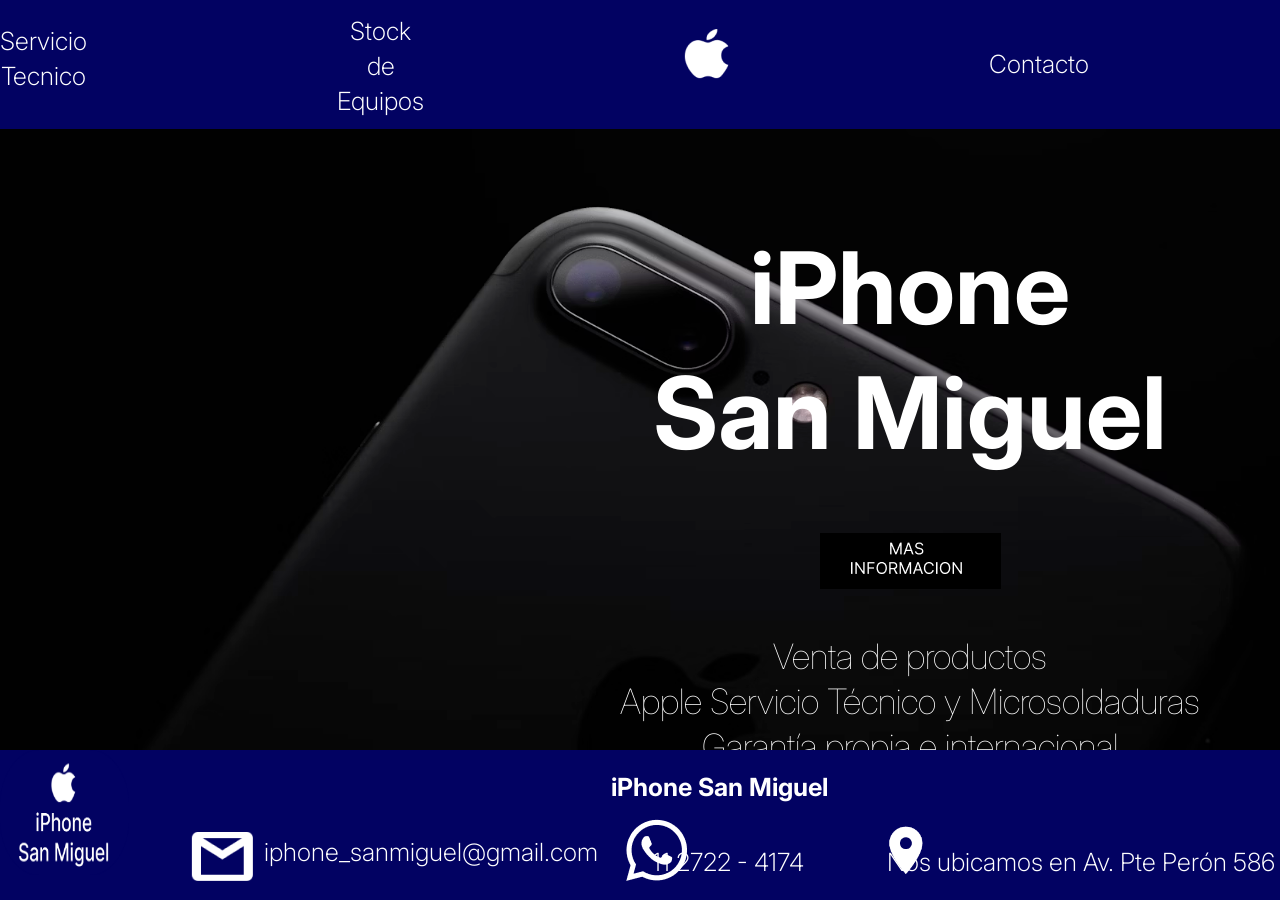
==== commit 3a95f74a: "." ====
--- a/index.html
+++ b/index.html
@@ -57,13 +57,14 @@
     </main>
 
     <footer class="pie">
-        <a href="./index.html> " class="perfil"><img src="./assets/Captura de pantalla 2024-04-18 183600.png"></a>
-        <div> iPhone San Miguel</div>
-        <img src="./assets/Gmail.png">
-        <div>iphone_sanmiguel@gmail.com</div>
-        <img src="./assets/Whatsapp.png">
-        <div>11 2722 - 4174</div>
-        <a href="https://www.google.com/maps/place/ASS,+Av.+Pte.+J.+D.+Per%C3%B3n+586,+B1662ASS+San+Miguel,+Provincia+de+Buenos+Aires/@-34.5496761,-58.7039538,17z/data=!3m1!4b1!4m6!3m5!1s0x95bcbda823105f1f:0xcaff3dc81977a9b8!8m2!3d-34.5496805!4d-58.7013789!16s%2Fg%2F11gr6f6xrl?entry=ttu"><div>Nos ubicamos en Av. Pte Perón 586</div></a>
+        <a href="./index.html> " ><img src="./assets/Captura de pantalla 2024-04-18 183600.png" class="perfil"></a>
+        <div class="fo-tx1"> iPhone San Miguel</div>
+        <img src="./assets/Gmail.png" class="mail">
+        <div class="fo-tx2">iphone_sanmiguel@gmail.com</div>
+        <img src="./assets/Whatsapp.png" class="Web">
+        <div class="fo-tx3">11 2722 - 4174</div>
+        <img src="./assets/Captura de pantalla 2024-04-18 232921.png" class="UBI"/>
+        <a href="https://www.google.com/maps/place/ASS,+Av.+Pte.+J.+D.+Per%C3%B3n+586,+B1662ASS+San+Miguel,+Provincia+de+Buenos+Aires/@-34.5496761,-58.7039538,17z/data=!3m1!4b1!4m6!3m5!1s0x95bcbda823105f1f:0xcaff3dc81977a9b8!8m2!3d-34.5496805!4d-58.7013789!16s%2Fg%2F11gr6f6xrl?entry=ttu" class="fo-tx4"><div >Nos ubicamos en Av. Pte Perón 586</div></a>
 
 
     </footer>
--- a/Css/style.css
+++ b/Css/style.css
@@ -6,12 +6,14 @@
 .fondo {
   width: 100%;
   height: 125vh;
-  position: sticky; }
+  position: sticky;
+  overflow-x: hidden; }
 
 .fondo {
   background-image: url(../assets/photo-1519326931307-6003daea39f0.png);
   background-repeat: no-repeat;
-  background-size: cover; }
+  background-size: cover;
+  overflow-x: hidden; }
 
 .fondo5 {
   width: 100%;
@@ -20,12 +22,12 @@
 
 .fondo2 {
   width: 100%;
-  height: 75vh;
-  overflow: hidden; }
+  height: 100vh;
+  overflow-x: hidden; }
 
 .PRINCIPAL5 {
   background-color: #a5b3ca;
-  overflow: hidden; }
+  overflow-x: hidden; }
 
 .gren {
   z-index: 1;
@@ -119,16 +121,11 @@
   width: 100%;
   height: 150px;
   grid-template-columns: repeat(7, 1fr);
-  grid-template-rows: repeat(4, 1fr);
+  grid-template-rows: repeat(2, 50%);
   grid-template-areas: "footer";
   position: absolute;
   bottom: 0;
   background-color: #020262; }
-  .pie .perfil {
-    grid-column-start: 1;
-    grid-column-end: 4;
-    position: relative;
-    align-items: center; }
   .pie div {
     position: relative;
     text-decoration: none;
@@ -141,6 +138,80 @@
     text-decoration: none; }
   .pie a {
     text-decoration: none; }
+  .pie .perfil {
+    width: 70%;
+    height: 125px;
+    position: relative;
+    justify-self: center;
+    align-items: center;
+    display: flex;
+    grid-column-start: 1;
+    grid-column-end: 7;
+    grid-row-start: none;
+    grid-row-end: none; }
+  .pie .fo-tx1 {
+    justify-self: center;
+    align-items: center;
+    font-weight: bolder;
+    display: flex;
+    grid-column-start: 2;
+    grid-column-end: 7;
+    grid-row-start: 1;
+    grid-row-end: 1; }
+  .pie .mail {
+    display: flex;
+    grid-column-start: 2;
+    grid-column-end: 3;
+    grid-row-start: 2;
+    grid-row-end: 2; }
+  .pie .fo-tx2 {
+    position: relative;
+    left: 80px;
+    bottom: 10px;
+    justify-content: center;
+    align-items: center;
+    display: flex;
+    grid-column-start: 2;
+    grid-column-end: 3;
+    grid-row-start: 2;
+    grid-row-end: 2; }
+  .pie .Web {
+    justify-self: center;
+    position: relative;
+    align-self: center;
+    left: 45px;
+    bottom: 10px;
+    display: flex;
+    grid-column-start: 3;
+    grid-column-end: 4;
+    grid-row-start: 2;
+    grid-row-end: 2; }
+  .pie .fo-tx3 {
+    position: relative;
+    left: 100px;
+    display: flex;
+    grid-column-start: 2;
+    grid-column-end: 6;
+    grid-row-start: 2;
+    grid-row-end: 2; }
+  .pie .fo-tx4 {
+    display: grid;
+    position: relative;
+    white-space: nowrap;
+    display: flex;
+    grid-column-start: 5;
+    grid-column-end: 7;
+    grid-row-start: 2;
+    grid-row-end: 2; }
+  .pie .UBI {
+    height: 50px;
+    display: grid;
+    position: relative;
+    display: flex;
+    grid-column-start: 5;
+    grid-column-end: 6;
+    grid-row-start: 2;
+    grid-row-end: 2; }
 
 section .titulo3 {
   display: flex;
@@ -278,7 +349,7 @@
   white-space: pre-line;
   text-align: center;
   justify-content: none;
-  bottom: 200px;
+  bottom: 300px;
   padding: 20px;
   width: 100%;
   height: 250px;
@@ -293,7 +364,7 @@
   white-space: pre-line;
   text-align: center;
   justify-content: none;
-  bottom: 75px;
+  bottom: 175px;
   padding: 20px;
   width: 100%;
   color: #ffffff;
@@ -304,10 +375,10 @@
 
 .main5 .contacton {
   position: relative;
-  bottom: 250px;
+  bottom: 380px;
   padding: 15px;
   width: 25%;
-  left: 325px;
+  left: 329px;
   color: #000000;
   font-weight: bolder;
   font-family: 'Inter', Times, serif;
@@ -316,11 +387,11 @@
 
 .main5 .restock {
   position: relative;
-  bottom: 950px;
-  left: 1025px;
+  bottom: 1000px;
+  left: 1100px;
   object-fit: cover;
-  width: 34%;
-  height: 750px;
+  width: 30%;
+  height: 700px;
   padding: 5px; }
 
 .main5 .div-1 {
@@ -328,7 +399,7 @@
   white-space: pre-line;
   text-align: center;
   justify-content: none;
-  bottom: 200px;
+  bottom: 350px;
   padding: 20px;
   width: 100%;
   height: 250px;
@@ -340,22 +411,13 @@
 
 .main5 form {
   position: relative;
-  bottom: 350px;
+  bottom: 500px;
   left: 290px;
   padding: 20px;
   border: none; }
 
 .main5 input::placeholder {
   color: #000000; }
-
-.pie2 {
-  z-index: 4;
-  width: 100%;
-  height: 25px;
-  background-color: #020262;
-  position: absolute;
-  bottom: 0;
-  position: fixed; }
 
 .principal2 {
   padding-top: 100px;
@@ -377,6 +439,8 @@
     padding-left: 50px;
     bottom: 55px;
     overflow: hidden; }
+  .principal2 .section {
+    height: 950px; }
   .principal2 .section2 #tec {
     display: flex;
     position: relative;
@@ -463,28 +527,111 @@
     position: relative; }
 
 .pie2 {
-  z-index: 4;
-  width: 100%;
-  height: 50px;
-  background-color: #020262;
+  position: relative;
+  z-index: 1;
+  display: grid;
+  width: 100%;
+  height: 150px;
+  grid-template-columns: repeat(7, 1fr);
+  grid-template-rows: repeat(2, 50%);
+  grid-template-areas: "footer";
   position: absolute;
-  bottom: 0;
-  position: fixed; }
-  .pie2 .contactanos {
-    z-index: 1;
-    position: relative;
-    padding-top: 8px;
-    padding-bottom: 80px;
-    font-weight: bold;
-    font-family: 'Inter', Times, serif;
-    background-color: #000000;
-    bottom: 70px; }
+  bottom: 1;
+  background-color: #020262; }
+  .pie2 div {
+    position: relative;
+    text-decoration: none;
+    color: white;
+    font-family: 'Inter', Times, serif;
+    font-size: 25px;
+    font-weight: 250;
+    margin: auto;
+    line-height: 35px;
+    text-decoration: none; }
+  .pie2 a {
+    text-decoration: none; }
+  .pie2 .perfil {
+    width: 70%;
+    height: 125px;
+    position: relative;
+    justify-self: center;
+    align-items: center;
+    display: flex;
+    grid-column-start: 1;
+    grid-column-end: 7;
+    grid-row-start: none;
+    grid-row-end: none; }
+  .pie2 .fo-tx1 {
+    justify-self: center;
+    align-items: center;
+    font-weight: bolder;
+    display: flex;
+    grid-column-start: 2;
+    grid-column-end: 7;
+    grid-row-start: 1;
+    grid-row-end: 1; }
+  .pie2 .mail {
+    display: flex;
+    grid-column-start: 2;
+    grid-column-end: 3;
+    grid-row-start: 2;
+    grid-row-end: 2; }
+  .pie2 .fo-tx2 {
+    position: relative;
+    left: 80px;
+    bottom: 10px;
+    justify-content: center;
+    align-items: center;
+    display: flex;
+    grid-column-start: 2;
+    grid-column-end: 3;
+    grid-row-start: 2;
+    grid-row-end: 2; }
+  .pie2 .Web {
+    justify-self: center;
+    position: relative;
+    align-self: center;
+    left: 45px;
+    bottom: 10px;
+    display: flex;
+    grid-column-start: 3;
+    grid-column-end: 4;
+    grid-row-start: 2;
+    grid-row-end: 2; }
+  .pie2 .fo-tx3 {
+    position: relative;
+    left: 100px;
+    display: flex;
+    grid-column-start: 2;
+    grid-column-end: 6;
+    grid-row-start: 2;
+    grid-row-end: 2; }
+  .pie2 .fo-tx4 {
+    display: grid;
+    position: relative;
+    white-space: nowrap;
+    display: flex;
+    grid-column-start: 5;
+    grid-column-end: 7;
+    grid-row-start: 2;
+    grid-row-end: 2; }
+  .pie2 .UBI {
+    height: 50px;
+    display: grid;
+    position: relative;
+    display: flex;
+    grid-column-start: 5;
+    grid-column-end: 6;
+    grid-row-start: 2;
+    grid-row-end: 2; }
 
 .main {
   width: 100%;
-  height: 100px; }
+  height: 100px;
+  height: 800px; }
   .main .section5 {
-    position: relative; }
+    position: relative;
+    height: 200px; }
     .main .section5 .negro4 {
       z-index: 0;
       display: flex;
@@ -530,7 +677,7 @@
     display: flex;
     position: relative;
     background-color: #020262;
-    bottom: 680px;
+    top: 259px;
     height: 25px;
     left: 680px; }
   .main .bloque {
@@ -542,15 +689,113 @@
     background-color: #000000;
     width: 33.5%;
     height: 50px;
-    bottom: 700px;
+    top: 250px;
     left: 625px; }
   .main .etiqueta {
     z-index: 4;
     position: relative;
-    bottom: 939.9px;
     left: 635px;
     width: 32%;
     height: 200px; }
+
+.pie3 {
+  position: relative;
+  z-index: 1;
+  display: grid;
+  width: 100%;
+  height: 150px;
+  grid-template-columns: repeat(7, 1fr);
+  grid-template-rows: repeat(2, 50%);
+  grid-template-areas: "footer";
+  position: absolute;
+  bottom: 1;
+  background-color: #020262; }
+  .pie3 div {
+    position: relative;
+    text-decoration: none;
+    color: white;
+    font-family: 'Inter', Times, serif;
+    font-size: 25px;
+    font-weight: 250;
+    margin: auto;
+    line-height: 35px;
+    text-decoration: none; }
+  .pie3 a {
+    text-decoration: none; }
+  .pie3 .perfil {
+    width: 70%;
+    height: 125px;
+    position: relative;
+    justify-self: center;
+    align-items: center;
+    display: flex;
+    grid-column-start: 1;
+    grid-column-end: 7;
+    grid-row-start: none;
+    grid-row-end: none; }
+  .pie3 .fo-tx1 {
+    justify-self: center;
+    align-items: center;
+    font-weight: bolder;
+    display: flex;
+    grid-column-start: 2;
+    grid-column-end: 7;
+    grid-row-start: 1;
+    grid-row-end: 1; }
+  .pie3 .mail {
+    display: flex;
+    grid-column-start: 2;
+    grid-column-end: 3;
+    grid-row-start: 2;
+    grid-row-end: 2; }
+  .pie3 .fo-tx2 {
+    position: relative;
+    left: 80px;
+    bottom: 10px;
+    justify-content: center;
+    align-items: center;
+    display: flex;
+    grid-column-start: 2;
+    grid-column-end: 3;
+    grid-row-start: 2;
+    grid-row-end: 2; }
+  .pie3 .Web {
+    justify-self: center;
+    position: relative;
+    align-self: center;
+    left: 45px;
+    bottom: 10px;
+    display: flex;
+    grid-column-start: 3;
+    grid-column-end: 4;
+    grid-row-start: 2;
+    grid-row-end: 2; }
+  .pie3 .fo-tx3 {
+    position: relative;
+    left: 100px;
+    display: flex;
+    grid-column-start: 2;
+    grid-column-end: 6;
+    grid-row-start: 2;
+    grid-row-end: 2; }
+  .pie3 .fo-tx4 {
+    display: grid;
+    position: relative;
+    white-space: nowrap;
+    display: flex;
+    grid-column-start: 5;
+    grid-column-end: 7;
+    grid-row-start: 2;
+    grid-row-end: 2; }
+  .pie3 .UBI {
+    height: 50px;
+    display: grid;
+    position: relative;
+    display: flex;
+    grid-column-start: 5;
+    grid-column-end: 6;
+    grid-row-start: 2;
+    grid-row-end: 2; }
 
 @media (max-width: 2560px) {
   .tx5 {
@@ -561,7 +806,9 @@
     height: 1000px; }
   .insano {
     position: relative;
-    right: 100px; } }
+    right: 100px; }
+  .fondo {
+    overflow-x: hidden; } }
 
 @media (max-width: 1440px) {
   .Navegador {
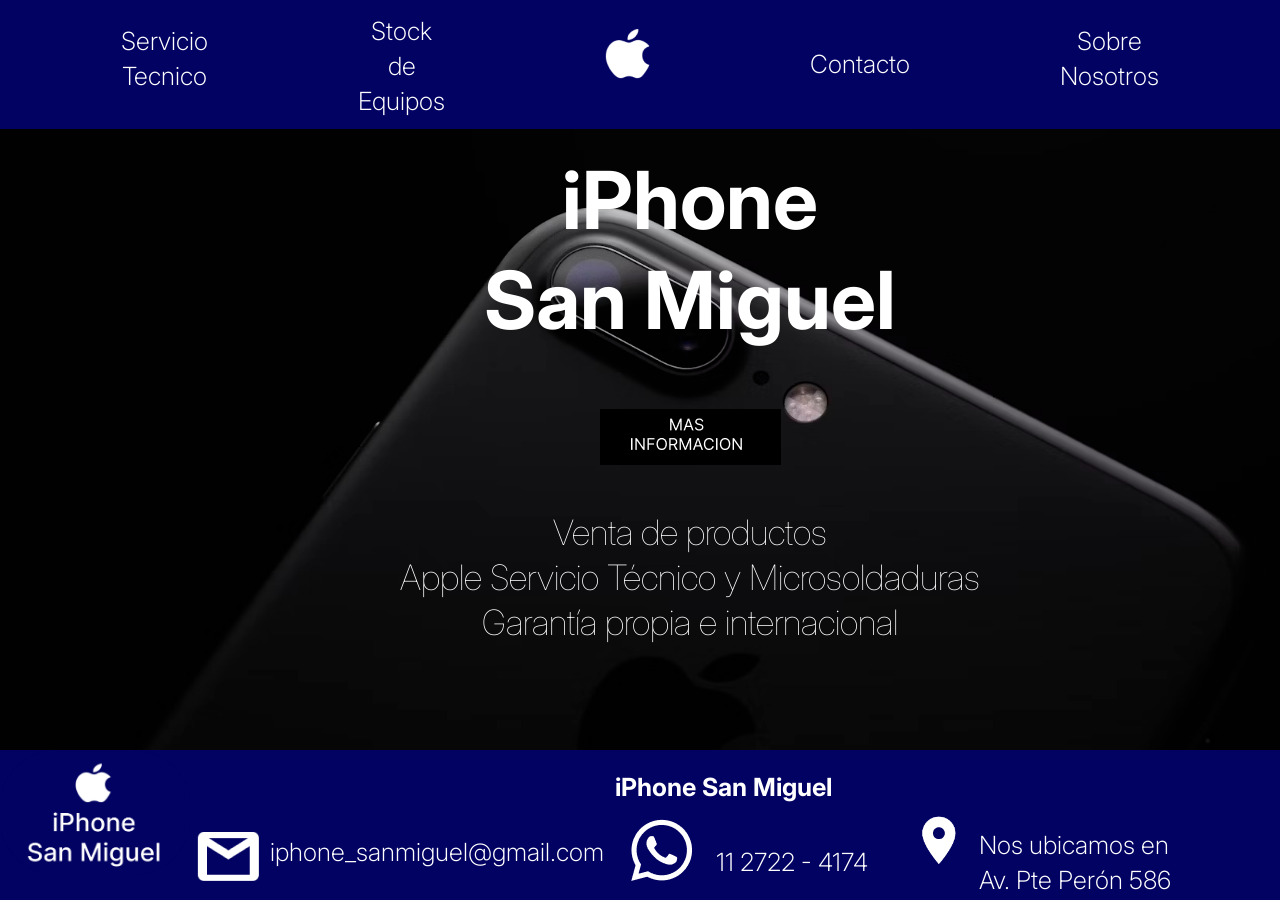
==== commit cacd7311: "." ====
--- a/index.html
+++ b/index.html
@@ -24,7 +24,7 @@
                     Equipos</a>
             </div>
             <div> 
-                <a href="index.html"><img src="./assets/Captura de pantalla 2024-02-29 202137.png" alt="logo-apple"></a>
+                <a href="index.html" class="nav-logo"><img src="./assets/Captura de pantalla 2024-02-29 202137.png" alt="logo-apple"></a>
             </div>
             <div> 
                 <a href="./Pages/contacto.html" class="nav--a">Contacto</a>
@@ -33,7 +33,6 @@
                 <a href="./Pages/infoaus.html" clas="">Sobre
                     Nosotros</a>
             </div>
-
         </nav>
     </header> 
     
@@ -64,7 +63,8 @@
         <img src="./assets/Whatsapp.png" class="Web">
         <div class="fo-tx3">11 2722 - 4174</div>
         <img src="./assets/Captura de pantalla 2024-04-18 232921.png" class="UBI"/>
-        <a href="https://www.google.com/maps/place/ASS,+Av.+Pte.+J.+D.+Per%C3%B3n+586,+B1662ASS+San+Miguel,+Provincia+de+Buenos+Aires/@-34.5496761,-58.7039538,17z/data=!3m1!4b1!4m6!3m5!1s0x95bcbda823105f1f:0xcaff3dc81977a9b8!8m2!3d-34.5496805!4d-58.7013789!16s%2Fg%2F11gr6f6xrl?entry=ttu" class="fo-tx4"><div >Nos ubicamos en Av. Pte Perón 586</div></a>
+        <a href="https://www.google.com/maps/place/ASS,+Av.+Pte.+J.+D.+Per%C3%B3n+586,+B1662ASS+San+Miguel,+Provincia+de+Buenos+Aires/@-34.5496761,-58.7039538,17z/data=!3m1!4b1!4m6!3m5!1s0x95bcbda823105f1f:0xcaff3dc81977a9b8!8m2!3d-34.5496805!4d-58.7013789!16s%2Fg%2F11gr6f6xrl?entry=ttu" class="fo-tx4"><div >Nos ubicamos en 
+            Av. Pte Perón 586</div></a>
 
 
     </footer>
--- a/Css/style.css
+++ b/Css/style.css
@@ -316,11 +316,12 @@
     padding-bottom: 100px; }
 
 main {
-  height: 50vh; }
+  height: 100vh; }
   main .insano {
     position: relative;
     left: 1200px;
-    top: 150px; }
+    top: 150px;
+    height: 500px; }
   main .tx5 {
     position: relative;
     font-size: 30px;
@@ -440,7 +441,15 @@
     bottom: 55px;
     overflow: hidden; }
   .principal2 .section {
-    height: 950px; }
+    height: 150px; }
+  .principal2 .contactanos {
+    z-index: 1;
+    position: relative;
+    padding-bottom: 55px;
+    font-family: 'Inter', Times, serif;
+    background-color: #000000;
+    height: 100px;
+    bottom: 150px; }
   .principal2 .section2 #tec {
     display: flex;
     position: relative;
@@ -501,7 +510,6 @@
     white-space: none;
     text-align: center;
     justify-content: none;
-    bottom: 200px;
     color: #ffffff; }
   .principal2 .section2 .contactano2 {
     z-index: 9;
@@ -515,30 +523,39 @@
     font-family: 'Inter', Times, serif;
     padding: 20px;
     position: relative;
-    top: 120px;
+    top: 180px;
     right: 345px;
     color: #ffffff; }
   .principal2 .section2 .con2 {
     z-index: 5;
     display: flex;
     padding: 10px;
-    top: 155px;
+    top: 175px;
     right: 125px;
     position: relative; }
 
-.pie2 {
+.pie4 {
   position: relative;
   z-index: 1;
   display: grid;
   width: 100%;
-  height: 150px;
+  height: 250px;
   grid-template-columns: repeat(7, 1fr);
   grid-template-rows: repeat(2, 50%);
   grid-template-areas: "footer";
-  position: absolute;
-  bottom: 1;
+  position: relative;
+  bottom: -250px;
   background-color: #020262; }
-  .pie2 div {
+  .pie4 .contactanos {
+    width: 100%;
+    height: 100%;
+    background-color: #000000;
+    display: flex;
+    grid-column-start: 1;
+    grid-column-end: 8;
+    grid-row-start: 1;
+    grid-row-end: 1; }
+  .pie4 div {
     position: relative;
     text-decoration: none;
     color: white;
@@ -548,9 +565,9 @@
     margin: auto;
     line-height: 35px;
     text-decoration: none; }
-  .pie2 a {
+  .pie4 a {
     text-decoration: none; }
-  .pie2 .perfil {
+  .pie4 .perfil {
     width: 70%;
     height: 125px;
     position: relative;
@@ -559,27 +576,31 @@
     display: flex;
     grid-column-start: 1;
     grid-column-end: 7;
-    grid-row-start: none;
-    grid-row-end: none; }
-  .pie2 .fo-tx1 {
+    grid-row-start: 2;
+    grid-row-end: 2;
+    display: grid; }
+  .pie4 .fo-tx1 {
     justify-self: center;
     align-items: center;
     font-weight: bolder;
     display: flex;
     grid-column-start: 2;
     grid-column-end: 7;
-    grid-row-start: 1;
-    grid-row-end: 1; }
-  .pie2 .mail {
+    grid-row-start: 2;
+    grid-row-end: 2;
+    bottom: 45px; }
+  .pie4 .mail {
     display: flex;
     grid-column-start: 2;
     grid-column-end: 3;
     grid-row-start: 2;
-    grid-row-end: 2; }
-  .pie2 .fo-tx2 {
+    grid-row-end: 2;
+    position: relative;
+    top: 25px; }
+  .pie4 .fo-tx2 {
     position: relative;
     left: 80px;
-    bottom: 10px;
+    bottom: 5px;
     justify-content: center;
     align-items: center;
     display: flex;
@@ -587,7 +608,7 @@
     grid-column-end: 3;
     grid-row-start: 2;
     grid-row-end: 2; }
-  .pie2 .Web {
+  .pie4 .Web {
     justify-self: center;
     position: relative;
     align-self: center;
@@ -598,7 +619,7 @@
     grid-column-end: 4;
     grid-row-start: 2;
     grid-row-end: 2; }
-  .pie2 .fo-tx3 {
+  .pie4 .fo-tx3 {
     position: relative;
     left: 100px;
     display: flex;
@@ -606,7 +627,7 @@
     grid-column-end: 6;
     grid-row-start: 2;
     grid-row-end: 2; }
-  .pie2 .fo-tx4 {
+  .pie4 .fo-tx4 {
     display: grid;
     position: relative;
     white-space: nowrap;
@@ -615,10 +636,11 @@
     grid-column-end: 7;
     grid-row-start: 2;
     grid-row-end: 2; }
-  .pie2 .UBI {
+  .pie4 .UBI {
     height: 50px;
     display: grid;
     position: relative;
+    top: 25px;
     display: flex;
     grid-column-start: 5;
     grid-column-end: 6;
@@ -797,32 +819,211 @@
     grid-row-start: 2;
     grid-row-end: 2; }
 
+.pie5 {
+  position: relative;
+  z-index: 1;
+  display: grid;
+  width: 100%;
+  height: 150px;
+  grid-template-columns: repeat(7, 1fr);
+  grid-template-rows: repeat(2, 50%);
+  grid-template-areas: "footer";
+  position: sticky;
+  bottom: 0;
+  background-color: #020262; }
+  .pie5 div {
+    position: relative;
+    text-decoration: none;
+    color: white;
+    font-family: 'Inter', Times, serif;
+    font-size: 25px;
+    font-weight: 250;
+    margin: auto;
+    line-height: 35px;
+    text-decoration: none; }
+  .pie5 a {
+    text-decoration: none; }
+  .pie5 .perfil {
+    width: 70%;
+    height: 125px;
+    position: relative;
+    justify-self: center;
+    align-items: center;
+    display: flex;
+    grid-column-start: 1;
+    grid-column-end: 7;
+    grid-row-start: none;
+    grid-row-end: none; }
+  .pie5 .fo-tx1 {
+    justify-self: center;
+    align-items: center;
+    font-weight: bolder;
+    display: flex;
+    grid-column-start: 2;
+    grid-column-end: 7;
+    grid-row-start: 1;
+    grid-row-end: 1; }
+  .pie5 .mail {
+    display: flex;
+    grid-column-start: 2;
+    grid-column-end: 3;
+    grid-row-start: 2;
+    grid-row-end: 2; }
+  .pie5 .fo-tx2 {
+    position: relative;
+    left: 80px;
+    bottom: 10px;
+    justify-content: center;
+    align-items: center;
+    display: flex;
+    grid-column-start: 2;
+    grid-column-end: 3;
+    grid-row-start: 2;
+    grid-row-end: 2; }
+  .pie5 .Web {
+    justify-self: center;
+    position: relative;
+    align-self: center;
+    left: 45px;
+    bottom: 10px;
+    display: flex;
+    grid-column-start: 3;
+    grid-column-end: 4;
+    grid-row-start: 2;
+    grid-row-end: 2; }
+  .pie5 .fo-tx3 {
+    position: relative;
+    left: 100px;
+    display: flex;
+    grid-column-start: 2;
+    grid-column-end: 6;
+    grid-row-start: 2;
+    grid-row-end: 2; }
+  .pie5 .fo-tx4 {
+    display: grid;
+    position: relative;
+    white-space: nowrap;
+    display: flex;
+    grid-column-start: 5;
+    grid-column-end: 7;
+    grid-row-start: 2;
+    grid-row-end: 2; }
+  .pie5 .UBI {
+    height: 50px;
+    display: grid;
+    position: relative;
+    display: flex;
+    grid-column-start: 5;
+    grid-column-end: 6;
+    grid-row-start: 2;
+    grid-row-end: 2; }
+
 @media (max-width: 2560px) {
   .tx5 {
     position: relative;
     right: 250px; }
   main {
     width: 100%;
-    height: 1000px; }
+    height: 700px; }
   .insano {
     position: relative;
     right: 100px; }
   .fondo {
-    overflow-x: hidden; } }
+    overflow-x: hidden; }
+  div.dropdown {
+    display: none; }
+  main {
+    height: 100vh; }
+    main .insano {
+      position: relative;
+      left: 1200px;
+      top: 50px;
+      height: 850px; }
+    main .tx5 {
+      position: relative;
+      font-size: 30px;
+      bottom: 690px;
+      right: 400px;
+      color: #000000;
+      font-weight: bold;
+      font-family: 'Inter', Times, serif;
+      position: relative;
+      white-space: pre-line;
+      text-align: center;
+      justify-content: none;
+      font-size: 100px; } }
+
+@media (max-width: 1800px) {
+  .pie .perfil {
+    width: 190px;
+    display: flex;
+    grid-column-start: 1;
+    grid-column-end: 7;
+    grid-row-start: none;
+    grid-row-end: none; }
+  .pie .fo-tx1 {
+    display: flex;
+    grid-column-start: 2;
+    grid-column-end: 7;
+    grid-row-start: 1;
+    grid-row-end: 1; }
+  .pie .mail {
+    display: flex;
+    grid-column-start: 2;
+    grid-column-end: 3;
+    grid-row-start: 2;
+    grid-row-end: 2; }
+  .pie .fo-tx2 {
+    display: flex;
+    grid-column-start: 2;
+    grid-column-end: 3;
+    grid-row-start: 2;
+    grid-row-end: 2; }
+  .pie .Web {
+    display: flex;
+    grid-column-start: 3;
+    grid-column-end: 4;
+    grid-row-start: 2;
+    grid-row-end: 2; }
+  .pie .fo-tx3 {
+    position: relative;
+    left: 100px;
+    display: flex;
+    grid-column-start: 3;
+    grid-column-end: 5;
+    grid-row-start: 2;
+    grid-row-end: 2; }
+  .pie .fo-tx4 {
+    left: 15px;
+    display: flex;
+    grid-column-start: 5;
+    grid-column-end: 7;
+    grid-row-start: 2;
+    grid-row-end: 2; }
+  .pie .UBI {
+    display: flex;
+    grid-column-start: 5;
+    grid-column-end: 6;
+    grid-row-start: 2;
+    grid-row-end: 2; }
+  div.dropdown {
+    display: none; } }
 
 @media (max-width: 1440px) {
   .Navegador {
     gap: 150px;
     justify-content: center; }
-  .navi {
+  .Nav .navi {
     z-index: 2;
     display: flex;
-    gap: 200px;
+    gap: 150px;
     list-style: none;
     background-color: #020262;
     white-space: pre-line;
     text-align: center;
     justify-content: center; }
+  .principal .desarollo2 {
+    top: 25px; }
   .navi a {
     z-index: 2;
     text-decoration: none;
@@ -840,13 +1041,6 @@
   .insano {
     width: 450px;
     top: 150px; }
-  .principal .titulo {
-    z-index: 0;
-    left: 270px; }
-  .principal .desarollo1, .principal .desarollo2 {
-    left: 270px; }
-  .principal .desarollo2 {
-    left: 270px; }
   .pie {
     width: 1440px; }
   .tx5 {
@@ -855,7 +1049,155 @@
     bottom: 550px; }
   .insano {
     position: relative;
-    left: 850px; } }
+    left: 850px; }
+  .pie .perfil {
+    width: 190px;
+    display: flex;
+    grid-column-start: 1;
+    grid-column-end: 7;
+    grid-row-start: none;
+    grid-row-end: none; }
+  .pie .fo-tx1 {
+    display: flex;
+    grid-column-start: 2;
+    grid-column-end: 7;
+    grid-row-start: 1;
+    grid-row-end: 1; }
+  .pie .mail {
+    display: flex;
+    grid-column-start: 2;
+    grid-column-end: 3;
+    grid-row-start: 2;
+    grid-row-end: 2; }
+  .pie .fo-tx2 {
+    display: flex;
+    grid-column-start: 2;
+    grid-column-end: 3;
+    grid-row-start: 2;
+    grid-row-end: 2; }
+  .pie .Web {
+    display: flex;
+    grid-column-start: 3;
+    grid-column-end: 4;
+    grid-row-start: 2;
+    grid-row-end: 2; }
+  .pie .fo-tx3 {
+    position: relative;
+    left: 85px;
+    display: flex;
+    grid-column-start: 3;
+    grid-column-end: 5;
+    grid-row-start: 2;
+    grid-row-end: 2; }
+  .pie .fo-tx4 {
+    left: 50px;
+    display: flex;
+    grid-column-start: 5;
+    grid-column-end: 7;
+    grid-row-start: 2;
+    grid-row-end: 2; }
+  .pie .UBI {
+    display: flex;
+    grid-column-start: 5;
+    grid-column-end: 6;
+    grid-row-start: 2;
+    grid-row-end: 2; }
+  div.dropdown {
+    display: none; }
+  section .titulo3 {
+    display: flex;
+    z-index: 1;
+    font-weight: bold;
+    font-family: 'Inter', Times, serif;
+    color: #ffffff;
+    position: relative;
+    white-space: pre-line;
+    text-align: center;
+    justify-content: none;
+    font-size: 100px;
+    left: 750px;
+    top: 250px;
+    width: 100%;
+    font-size: 100px; }
+  section .apple2 {
+    display: flex;
+    position: relative;
+    left: 950px;
+    bottom: 200px; }
+  .pie5 {
+    position: absolute; }
+  main {
+    height: 90vh; }
+    main .insano {
+      position: relative;
+      left: 900px;
+      top: 50px;
+      height: 550px; }
+    main .tx5 {
+      position: relative;
+      font-size: 30px;
+      bottom: 500px;
+      right: 400px;
+      color: #000000;
+      font-weight: bold;
+      font-family: 'Inter', Times, serif;
+      position: relative;
+      white-space: pre-line;
+      text-align: center;
+      justify-content: none;
+      font-size: 80px; }
+  .pie5 .perfil {
+    width: 190px;
+    display: flex;
+    grid-column-start: 1;
+    grid-column-end: 7;
+    grid-row-start: none;
+    grid-row-end: none; }
+  .pie5 .fo-tx1 {
+    display: flex;
+    grid-column-start: 2;
+    grid-column-end: 7;
+    grid-row-start: 1;
+    grid-row-end: 1; }
+  .pie5 .mail {
+    display: flex;
+    grid-column-start: 2;
+    grid-column-end: 3;
+    grid-row-start: 2;
+    grid-row-end: 2; }
+  .pie5 .fo-tx2 {
+    display: flex;
+    grid-column-start: 2;
+    grid-column-end: 3;
+    grid-row-start: 2;
+    grid-row-end: 2; }
+  .pie5 .Web {
+    display: flex;
+    grid-column-start: 3;
+    grid-column-end: 4;
+    grid-row-start: 2;
+    grid-row-end: 2; }
+  .pie5 .fo-tx3 {
+    position: relative;
+    left: 85px;
+    display: flex;
+    grid-column-start: 3;
+    grid-column-end: 5;
+    grid-row-start: 2;
+    grid-row-end: 2; }
+  .pie5 .fo-tx4 {
+    left: 50px;
+    display: flex;
+    grid-column-start: 5;
+    grid-column-end: 7;
+    grid-row-start: 2;
+    grid-row-end: 2; }
+  .pie5 .UBI {
+    display: flex;
+    grid-column-start: 5;
+    grid-column-end: 6;
+    grid-row-start: 2;
+    grid-row-end: 2; } }
 
 @media (max-width: 1300px) {
   .navi {
@@ -866,7 +1208,41 @@
   .tx5 {
     position: relative;
     right: 150px;
-    font-size: 80px; } }
+    font-size: 80px; }
+  .UBI {
+    left: 30px;
+    bottom: 10px;
+    display: flex;
+    grid-column-start: 5;
+    grid-column-end: 6;
+    grid-row-start: 2;
+    grid-row-end: 2; }
+  .fo-tx4 div {
+    white-space: pre-line;
+    right: 49px;
+    display: flex;
+    grid-column-start: 5;
+    grid-column-end: 7;
+    grid-row-start: 2;
+    grid-row-end: 2; }
+  .principal .titulo {
+    z-index: 0;
+    position: relative;
+    left: 50PX;
+    bottom: 50px;
+    font-size: 80px;
+    line-height: 100px; }
+  .principal .desarollo1, .principal .desarollo2 {
+    z-index: 0;
+    position: relative;
+    left: 50PX;
+    top: 1px; }
+  .principal .desarollo2 {
+    z-index: 0;
+    position: relative;
+    left: 50PX; }
+  div.dropdown {
+    display: none; } }
 
 @media (max-width: 1024px) {
   .Navegador {
@@ -932,11 +1308,15 @@
   .principal .titulo {
     z-index: 0;
     position: relative;
-    left: 100PX; }
+    left: 100PX;
+    bottom: 50px;
+    font-size: 80px;
+    line-height: 100px; }
   .principal .desarollo1, .principal .desarollo2 {
     z-index: 0;
     position: relative;
-    left: 100PX; }
+    left: 100PX;
+    top: 1px; }
   .principal .desarollo2 {
     z-index: 0;
     position: relative;
@@ -953,7 +1333,282 @@
   .fondo {
     background-image: url(../assets/photo-1519326931307-6003daea39f0.png);
     background-repeat: no-repeat;
-    background-size: cover; } }
+    background-size: cover; }
+  .Nav {
+    position: relative;
+    z-index: 1;
+    display: grid;
+    width: 100%;
+    height: 100px;
+    grid-template-columns: 1fr;
+    grid-template-rows: auto 1fr auto;
+    grid-template-areas: "header"; }
+    .Nav .navi {
+      height: 110px;
+      width: 1024px;
+      position: relative;
+      z-index: 1;
+      display: flex;
+      gap: 100px;
+      list-style: none;
+      background-color: #020262;
+      white-space: pre-line;
+      text-align: center;
+      justify-content: center; }
+      .Nav .navi a {
+        position: relative;
+        text-decoration: none;
+        color: white;
+        font-family: 'Inter', Times, serif;
+        font-size: 20px;
+        font-weight: 250;
+        margin: auto;
+        line-height: 29px;
+        gap: 50px; }
+  .pie5 .perfil {
+    width: 190px;
+    display: flex;
+    grid-column-start: 1;
+    grid-column-end: 7;
+    grid-row-start: none;
+    grid-row-end: none; }
+  .pie5 .fo-tx1 {
+    display: flex;
+    grid-column-start: 2;
+    grid-column-end: 7;
+    grid-row-start: 1;
+    grid-row-end: 1; }
+  .pie5 .mail {
+    height: 45px;
+    display: flex;
+    grid-column-start: 2;
+    grid-column-end: 3;
+    grid-row-start: 2;
+    grid-row-end: 2; }
+  .pie5 .fo-tx2 {
+    left: 59px;
+    font-size: 20px;
+    display: flex;
+    grid-column-start: 2;
+    grid-column-end: 3;
+    grid-row-start: 2;
+    grid-row-end: 2; }
+  .pie5 .Web {
+    bottom: 10px;
+    height: 45px;
+    display: flex;
+    grid-column-start: 3;
+    grid-column-end: 4;
+    grid-row-start: 2;
+    grid-row-end: 2; }
+  .pie5 .fo-tx3 {
+    font-size: 20px;
+    bottom: 10px;
+    left: 85px;
+    display: flex;
+    grid-column-start: 3;
+    grid-column-end: 5;
+    grid-row-start: 2;
+    grid-row-end: 2; }
+  .pie5 .fo-tx4 div {
+    white-space: pre-line;
+    font-size: 20px;
+    bottom: 20px;
+    left: 70px;
+    display: flex;
+    grid-column-start: 5;
+    grid-column-end: 7;
+    grid-row-start: 2;
+    grid-row-end: 2; }
+  .pie5 .UBI {
+    left: 70px;
+    bottom: 10px;
+    display: flex;
+    grid-column-start: 5;
+    grid-column-end: 6;
+    grid-row-start: 2;
+    grid-row-end: 2; }
+  .pie .perfil {
+    width: 190px;
+    display: flex;
+    grid-column-start: 1;
+    grid-column-end: 7;
+    grid-row-start: none;
+    grid-row-end: none; }
+  .pie .fo-tx1 {
+    display: flex;
+    grid-column-start: 2;
+    grid-column-end: 7;
+    grid-row-start: 1;
+    grid-row-end: 1; }
+  .pie .mail {
+    height: 45px;
+    display: flex;
+    grid-column-start: 2;
+    grid-column-end: 3;
+    grid-row-start: 2;
+    grid-row-end: 2; }
+  .pie .fo-tx2 {
+    left: 59px;
+    font-size: 20px;
+    display: flex;
+    grid-column-start: 2;
+    grid-column-end: 3;
+    grid-row-start: 2;
+    grid-row-end: 2; }
+  .pie .Web {
+    bottom: 10px;
+    height: 45px;
+    display: flex;
+    grid-column-start: 3;
+    grid-column-end: 4;
+    grid-row-start: 2;
+    grid-row-end: 2; }
+  .pie .fo-tx3 {
+    font-size: 20px;
+    bottom: 10px;
+    left: 85px;
+    display: flex;
+    grid-column-start: 3;
+    grid-column-end: 5;
+    grid-row-start: 2;
+    grid-row-end: 2; }
+  .pie .fo-tx4 div {
+    white-space: pre-line;
+    font-size: 20px;
+    bottom: 20px;
+    left: 70px;
+    display: flex;
+    grid-column-start: 5;
+    grid-column-end: 7;
+    grid-row-start: 2;
+    grid-row-end: 2; }
+  .pie .UBI {
+    left: 70px;
+    bottom: 10px;
+    display: flex;
+    grid-column-start: 5;
+    grid-column-end: 6;
+    grid-row-start: 2;
+    grid-row-end: 2; }
+  div.dropdown {
+    display: none; }
+  section .titulo3 {
+    display: flex;
+    z-index: 1;
+    font-weight: bold;
+    font-family: 'Inter', Times, serif;
+    color: #ffffff;
+    position: relative;
+    white-space: pre-line;
+    text-align: center;
+    justify-content: none;
+    font-size: 50px;
+    left: 450px;
+    top: 250px;
+    width: 100%;
+    font-size: 80px; }
+  section .apple2 {
+    display: flex;
+    position: relative;
+    left: 585px;
+    bottom: 150px; }
+  section .TK {
+    position: relative;
+    left: 50px;
+    bottom: 100px; }
+  section .WH {
+    position: relative;
+    left: -95px;
+    bottom: 270px; }
+  section .IG {
+    position: relative;
+    bottom: 400px;
+    left: -25px; }
+  .igwh {
+    width: 100%;
+    height: 100px; }
+    .igwh .tx1 {
+      color: #ffffff;
+      width: 20%;
+      position: relative;
+      font-weight: bold;
+      font-family: 'Inter', Times, serif;
+      font-size: 30px;
+      padding: 5px;
+      bottom: 390px;
+      left: 50px; }
+    .igwh div {
+      color: #ffffff;
+      width: 50%;
+      height: 80px;
+      position: relative;
+      font-weight: bold;
+      font-family: 'Inter', Times, serif;
+      font-size: 30px;
+      padding: 20px;
+      bottom: 380px;
+      left: 50px; }
+    .igwh div {
+      color: #ffffff;
+      width: 50%;
+      height: 100px;
+      gap: 20px;
+      flex-direction: column;
+      position: relative;
+      font-size: 30px;
+      padding: 20px;
+      font-weight: bold;
+      font-family: 'Inter', Times, serif;
+      bottom: 380px;
+      left: 100px; }
+    .igwh .t3 {
+      color: #ffffff;
+      width: 50%;
+      height: 100px;
+      gap: 20px;
+      flex-direction: column;
+      position: relative;
+      font-weight: bold;
+      font-family: 'Inter', Times, serif;
+      font-size: 30px;
+      padding: 20px;
+      bottom: 350px;
+      left: 120px; }
+    .igwh .t4 {
+      color: #ffffff;
+      width: 20%;
+      height: 100px;
+      gap: 20px;
+      flex-direction: column;
+      position: relative;
+      font-weight: bold;
+      font-family: 'Inter', Times, serif;
+      font-size: 30px;
+      padding: 20px;
+      bottom: 315px;
+      left: 120px;
+      padding-bottom: 100px; }
+  main {
+    height: 88vh; }
+    main .insano {
+      position: relative;
+      left: 500px;
+      top: 30px;
+      height: 550px; }
+    main .tx5 {
+      position: relative;
+      font-size: 30px;
+      bottom: 500px;
+      right: 300px;
+      color: #000000;
+      font-weight: bold;
+      font-family: 'Inter', Times, serif;
+      position: relative;
+      white-space: pre-line;
+      text-align: center;
+      justify-content: none;
+      font-size: 50px; } }
 
 @media (max-width: 948px) {
   .Navegador {
@@ -971,7 +1626,20 @@
   .insano {
     position: relative;
     top: 480px;
-    left: 180px; } }
+    left: 180px; }
+  .pie .fo-tx4 div {
+    white-space: pre-line;
+    font-size: 15px;
+    bottom: 20px;
+    left: 25px;
+    line-height: 25px;
+    display: flex;
+    grid-column-start: 5;
+    grid-column-end: 7;
+    grid-row-start: 2;
+    grid-row-end: 2; }
+  div.dropdown {
+    display: none; } }
 
 @media (max-width: 909px) {
   .Navegador {
@@ -985,7 +1653,123 @@
     height: 100px;
     flex-direction: row;
     gap: 59px;
-    justify-content: center; } }
+    justify-content: center; }
+  div.dropdown {
+    display: none; }
+  .Nav {
+    position: relative;
+    z-index: 1;
+    display: grid;
+    width: 100%;
+    height: 100px;
+    grid-template-columns: 1fr;
+    grid-template-rows: auto 1fr auto;
+    grid-template-areas: "header"; }
+    .Nav .navi {
+      height: 110px;
+      width: 909px;
+      position: relative;
+      z-index: 1;
+      display: flex;
+      gap: 100px;
+      list-style: none;
+      background-color: #020262;
+      white-space: pre-line;
+      text-align: center;
+      justify-content: center; }
+      .Nav .navi a {
+        position: relative;
+        text-decoration: none;
+        color: white;
+        font-family: 'Inter', Times, serif;
+        font-size: 20px;
+        font-weight: 250;
+        margin: auto;
+        line-height: 29px;
+        gap: 50px; }
+  .principal .titulo {
+    z-index: 0;
+    position: relative;
+    left: 45PX;
+    bottom: 50px;
+    font-size: 80px;
+    line-height: 100px; }
+  .principal .desarollo1, .principal .desarollo2 {
+    z-index: 0;
+    position: relative;
+    left: 45PX;
+    top: 1px; }
+  .principal .desarollo2 {
+    z-index: 0;
+    position: relative;
+    left: 45PX; }
+  .pie {
+    width: 909px; }
+    .pie .perfil {
+      width: 140px;
+      object-fit: contain;
+      display: flex;
+      grid-column-start: 1;
+      grid-column-end: 7;
+      grid-row-start: none;
+      grid-row-end: none; }
+    .pie .fo-tx1 {
+      display: flex;
+      grid-column-start: 2;
+      grid-column-end: 7;
+      grid-row-start: 1;
+      grid-row-end: 1; }
+    .pie .mail {
+      height: 45px;
+      display: flex;
+      grid-column-start: 2;
+      grid-column-end: 3;
+      grid-row-start: 2;
+      grid-row-end: 2; }
+    .pie .fo-tx2 {
+      left: 59px;
+      font-size: 20px;
+      display: flex;
+      grid-column-start: 2;
+      grid-column-end: 3;
+      grid-row-start: 2;
+      grid-row-end: 2; }
+    .pie .Web {
+      left: 40px;
+      bottom: 10px;
+      height: 45px;
+      display: flex;
+      grid-column-start: 3;
+      grid-column-end: 4;
+      grid-row-start: 2;
+      grid-row-end: 2; }
+    .pie .fo-tx3 {
+      font-size: 20px;
+      bottom: 10px;
+      left: 85px;
+      display: flex;
+      grid-column-start: 3;
+      grid-column-end: 5;
+      grid-row-start: 2;
+      grid-row-end: 2; }
+    .pie .fo-tx4 div {
+      white-space: pre-line;
+      font-size: 15px;
+      bottom: 20px;
+      left: 35px;
+      display: flex;
+      grid-column-start: 5;
+      grid-column-end: 7;
+      grid-row-start: 2;
+      grid-row-end: 2; }
+    .pie .UBI {
+      left: 70px;
+      bottom: 10px;
+      display: flex;
+      grid-column-start: 5;
+      grid-column-end: 6;
+      grid-row-start: 2;
+      grid-row-end: 2; } }
 
 @media (max-width: 820px) {
   .Navegador {
@@ -999,7 +1783,123 @@
     height: 100px;
     flex-direction: row;
     gap: 59px;
-    justify-content: center; } }
+    justify-content: center; }
+  .Nav {
+    position: relative;
+    z-index: 1;
+    display: grid;
+    width: 100%;
+    height: 100px;
+    grid-template-columns: 1fr;
+    grid-template-rows: auto 1fr auto;
+    grid-template-areas: "header"; }
+    .Nav .navi {
+      height: 110px;
+      width: 820px;
+      position: relative;
+      z-index: 1;
+      display: flex;
+      gap: 100px;
+      list-style: none;
+      background-color: #020262;
+      white-space: pre-line;
+      text-align: center;
+      justify-content: center; }
+      .Nav .navi a {
+        position: relative;
+        text-decoration: none;
+        color: white;
+        font-family: 'Inter', Times, serif;
+        font-size: 20px;
+        font-weight: 250;
+        margin: auto;
+        line-height: 29px;
+        gap: 50px; }
+  .principal .titulo {
+    z-index: 0;
+    position: relative;
+    left: 45PX;
+    bottom: 50px;
+    font-size: 80px;
+    line-height: 100px; }
+  .principal .desarollo1, .principal .desarollo2 {
+    z-index: 0;
+    position: relative;
+    left: 45PX;
+    top: 1px; }
+  div.dropdown {
+    display: none; }
+  .principal .desarollo2 {
+    z-index: 0;
+    position: relative;
+    left: 45PX; }
+  .pie {
+    width: 820px; }
+    .pie .perfil {
+      width: 140px;
+      object-fit: contain;
+      display: flex;
+      grid-column-start: 1;
+      grid-column-end: 7;
+      grid-row-start: none;
+      grid-row-end: none; }
+    .pie .fo-tx1 {
+      display: flex;
+      grid-column-start: 2;
+      grid-column-end: 7;
+      grid-row-start: 1;
+      grid-row-end: 1; }
+    .pie .mail {
+      height: 45px;
+      display: flex;
+      grid-column-start: 2;
+      grid-column-end: 3;
+      grid-row-start: 2;
+      grid-row-end: 2; }
+    .pie .fo-tx2 {
+      left: 59px;
+      font-size: 15px;
+      display: flex;
+      grid-column-start: 2;
+      grid-column-end: 3;
+      grid-row-start: 2;
+      grid-row-end: 2; }
+    .pie .Web {
+      left: 40px;
+      bottom: 10px;
+      height: 45px;
+      display: flex;
+      grid-column-start: 3;
+      grid-column-end: 4;
+      grid-row-start: 2;
+      grid-row-end: 2; }
+    .pie .fo-tx3 {
+      font-size: 20px;
+      bottom: 10px;
+      left: 85px;
+      display: flex;
+      grid-column-start: 3;
+      grid-column-end: 5;
+      grid-row-start: 2;
+      grid-row-end: 2; }
+    .pie .fo-tx4 div {
+      white-space: pre-line;
+      font-size: 15px;
+      bottom: 20px;
+      left: 35px;
+      display: flex;
+      grid-column-start: 5;
+      grid-column-end: 7;
+      grid-row-start: 2;
+      grid-row-end: 2; }
+    .pie .UBI {
+      left: 70px;
+      bottom: 10px;
+      display: flex;
+      grid-column-start: 5;
+      grid-column-end: 6;
+      grid-row-start: 2;
+      grid-row-end: 2; } }
 
 @media (max-width: 768px) {
   .Navegador {
@@ -1090,7 +1990,319 @@
     gap: 30px; }
   .navi a {
     margin-left: 15px;
-    margin-right: 15px; } }
+    margin-right: 15px; }
+  .Nav {
+    position: relative;
+    z-index: 1;
+    display: grid;
+    width: 100%;
+    height: 100px;
+    grid-template-columns: 1fr;
+    grid-template-rows: auto 1fr auto;
+    grid-template-areas: "header"; }
+    .Nav .navi {
+      height: 85px;
+      width: 768px;
+      position: relative;
+      z-index: 1;
+      display: flex;
+      gap: 80px;
+      list-style: none;
+      background-color: #020262;
+      white-space: pre-line;
+      text-align: center;
+      justify-content: center; }
+      .Nav .navi a {
+        position: relative;
+        text-decoration: none;
+        color: white;
+        font-family: 'Inter', Times, serif;
+        font-size: 18px;
+        font-weight: 250;
+        margin: auto;
+        line-height: 25px;
+        gap: 50px;
+        bottom: 10px; }
+      .Nav .navi .nav-a {
+        position: relative;
+        bottom: 20px; }
+      .Nav .navi .nav--a {
+        position: relative;
+        top: 5px; }
+  .principal .titulo {
+    z-index: 0;
+    position: relative;
+    left: 5px;
+    bottom: 50px;
+    font-size: 70px;
+    line-height: 90px; }
+  .principal .desarollo1, .principal .desarollo2 {
+    z-index: 0;
+    position: relative;
+    left: 5px;
+    top: 1px; }
+  .principal .desarollo2 {
+    z-index: 0;
+    position: relative;
+    left: 5px;
+    font-size: 25px;
+    line-height: 30px; }
+  .pie5 {
+    position: absolute;
+    bottom: 0;
+    width: 768px; }
+    .pie5 .perfil {
+      width: 140px;
+      object-fit: contain;
+      display: flex;
+      grid-column-start: 1;
+      grid-column-end: 7;
+      grid-row-start: none;
+      grid-row-end: none; }
+    .pie5 .fo-tx1 {
+      display: flex;
+      grid-column-start: 2;
+      grid-column-end: 7;
+      grid-row-start: 1;
+      grid-row-end: 1; }
+    .pie5 .mail {
+      height: 45px;
+      display: flex;
+      grid-column-start: 2;
+      grid-column-end: 3;
+      grid-row-start: 2;
+      grid-row-end: 2; }
+    .pie5 .fo-tx2 {
+      left: 59px;
+      font-size: 15px;
+      display: flex;
+      grid-column-start: 2;
+      grid-column-end: 3;
+      grid-row-start: 2;
+      grid-row-end: 2; }
+    .pie5 .Web {
+      left: 40px;
+      bottom: 10px;
+      height: 45px;
+      display: flex;
+      grid-column-start: 3;
+      grid-column-end: 4;
+      grid-row-start: 2;
+      grid-row-end: 2; }
+    .pie5 .fo-tx3 {
+      font-size: 15px;
+      bottom: 10px;
+      left: 85px;
+      display: flex;
+      grid-column-start: 3;
+      grid-column-end: 5;
+      grid-row-start: 2;
+      grid-row-end: 2; }
+    .pie5 .fo-tx4 div {
+      white-space: pre-line;
+      font-size: 15px;
+      bottom: 20px;
+      left: 55px;
+      display: flex;
+      grid-column-start: 5;
+      grid-column-end: 7;
+      grid-row-start: 2;
+      grid-row-end: 2; }
+    .pie5 .UBI {
+      left: 65px;
+      bottom: 10px;
+      display: flex;
+      grid-column-start: 5;
+      grid-column-end: 6;
+      grid-row-start: 2;
+      grid-row-end: 2; }
+  .pie {
+    position: absolute;
+    bottom: 0;
+    width: 768px; }
+    .pie .perfil {
+      width: 140px;
+      object-fit: contain;
+      display: flex;
+      grid-column-start: 1;
+      grid-column-end: 7;
+      grid-row-start: none;
+      grid-row-end: none; }
+    .pie .fo-tx1 {
+      display: flex;
+      grid-column-start: 2;
+      grid-column-end: 7;
+      grid-row-start: 1;
+      grid-row-end: 1; }
+    .pie .mail {
+      height: 45px;
+      display: flex;
+      grid-column-start: 2;
+      grid-column-end: 3;
+      grid-row-start: 2;
+      grid-row-end: 2; }
+    .pie .fo-tx2 {
+      left: 59px;
+      font-size: 15px;
+      display: flex;
+      grid-column-start: 2;
+      grid-column-end: 3;
+      grid-row-start: 2;
+      grid-row-end: 2; }
+    .pie .Web {
+      left: 40px;
+      bottom: 10px;
+      height: 45px;
+      display: flex;
+      grid-column-start: 3;
+      grid-column-end: 4;
+      grid-row-start: 2;
+      grid-row-end: 2; }
+    .pie .fo-tx3 {
+      font-size: 15px;
+      bottom: 10px;
+      left: 85px;
+      display: flex;
+      grid-column-start: 3;
+      grid-column-end: 5;
+      grid-row-start: 2;
+      grid-row-end: 2; }
+    .pie .fo-tx4 div {
+      white-space: pre-line;
+      font-size: 15px;
+      bottom: 20px;
+      left: 55px;
+      display: flex;
+      grid-column-start: 5;
+      grid-column-end: 7;
+      grid-row-start: 2;
+      grid-row-end: 2; }
+    .pie .UBI {
+      left: 65px;
+      bottom: 10px;
+      display: flex;
+      grid-column-start: 5;
+      grid-column-end: 6;
+      grid-row-start: 2;
+      grid-row-end: 2; }
+  div.dropdown {
+    display: none; }
+  section .titulo3 {
+    display: flex;
+    z-index: 1;
+    font-weight: bold;
+    font-family: 'Inter', Times, serif;
+    color: #ffffff;
+    position: relative;
+    white-space: pre-line;
+    text-align: center;
+    justify-content: none;
+    font-size: 25px;
+    left: 450px;
+    top: 150px;
+    width: 100%;
+    font-size: 50px; }
+  section .apple2 {
+    display: flex;
+    position: relative;
+    left: 505px;
+    bottom: 150px; }
+  section .TK {
+    position: relative;
+    left: 50px;
+    bottom: 100px; }
+  section .WH {
+    position: relative;
+    left: -95px;
+    bottom: 270px; }
+  section .IG {
+    position: relative;
+    bottom: 400px;
+    left: -25px; }
+  .igwh {
+    width: 100%;
+    height: 100px; }
+    .igwh .tx1 {
+      color: #ffffff;
+      width: 20%;
+      position: relative;
+      font-weight: bold;
+      font-family: 'Inter', Times, serif;
+      font-size: 20px;
+      padding: 5px;
+      bottom: 350px;
+      left: 50px; }
+    .igwh div {
+      color: #ffffff;
+      width: 50%;
+      height: 80px;
+      position: relative;
+      font-weight: bold;
+      font-family: 'Inter', Times, serif;
+      font-size: 30px;
+      padding: 20px;
+      bottom: 380px;
+      left: 50px; }
+    .igwh div {
+      color: #ffffff;
+      width: 50%;
+      height: 100px;
+      gap: 20px;
+      flex-direction: column;
+      position: relative;
+      font-size: 30px;
+      padding: 20px;
+      font-weight: bold;
+      font-family: 'Inter', Times, serif;
+      bottom: 380px;
+      left: 100px; }
+    .igwh .t3 {
+      color: #ffffff;
+      width: 50%;
+      height: 100px;
+      gap: 20px;
+      flex-direction: column;
+      position: relative;
+      font-weight: bold;
+      font-family: 'Inter', Times, serif;
+      font-size: 30px;
+      padding: 20px;
+      bottom: 350px;
+      left: 120px; }
+    .igwh .t4 {
+      color: #ffffff;
+      width: 20%;
+      height: 100px;
+      gap: 20px;
+      flex-direction: column;
+      position: relative;
+      font-weight: bold;
+      font-family: 'Inter', Times, serif;
+      font-size: 30px;
+      padding: 20px;
+      bottom: 315px;
+      left: 120px;
+      padding-bottom: 100px; }
+  main {
+    height: 88vh; }
+    main .insano {
+      position: relative;
+      left: 325px;
+      top: 30px;
+      height: 550px; }
+    main .tx5 {
+      position: relative;
+      font-size: 30px;
+      bottom: 500px;
+      right: 200px;
+      color: #000000;
+      font-weight: bold;
+      font-family: 'Inter', Times, serif;
+      position: relative;
+      white-space: pre-line;
+      text-align: center;
+      justify-content: none;
+      font-size: 50px; } }
 
 @media (max-width: 425px) {
   .Navegador {
@@ -1162,7 +2374,372 @@
   .principal .desarollo2 {
     z-index: 0;
     left: 30px;
-    font-size: 30px; } }
+    font-size: 30px; }
+  .Nav {
+    position: relative;
+    z-index: 1;
+    display: grid;
+    width: 100%;
+    height: 100px;
+    grid-template-columns: 1fr;
+    grid-template-rows: auto 1fr auto;
+    grid-template-areas: "header"; }
+    .Nav .navi {
+      height: 85px;
+      width: 425px;
+      position: relative;
+      z-index: 1;
+      display: flex;
+      gap: 12px;
+      list-style: none;
+      background-color: #020262;
+      white-space: pre-line;
+      text-align: center;
+      justify-content: center; }
+      .Nav .navi a {
+        position: relative;
+        text-decoration: none;
+        color: white;
+        font-family: 'Inter', Times, serif;
+        font-size: 15px;
+        font-weight: 250;
+        margin: auto;
+        line-height: 20px;
+        gap: 50px; }
+      .Nav .navi .nav-a {
+        position: relative;
+        bottom: 15px; }
+      .Nav .navi .nav--a {
+        position: relative;
+        top: 5px; }
+  .principal .titulo {
+    z-index: 0;
+    position: relative;
+    left: 5px;
+    bottom: 50px;
+    font-size: 50px;
+    line-height: 75px; }
+  .principal .desarollo1, .principal .desarollo2 {
+    z-index: 0;
+    position: relative;
+    left: 5px;
+    top: 1px; }
+  .principal .desarollo2 {
+    z-index: 0;
+    position: relative;
+    left: 5px;
+    font-size: 20px;
+    line-height: 30px; }
+  div.dropdown {
+    display: grid;
+    height: 50PX; }
+  .pie5 {
+    position: absolute;
+    bottom: 0;
+    width: 425px;
+    grid-template-columns: repeat(3, 1fr);
+    grid-template-rows: repeat(2, 50%); }
+    .pie5 .perfil {
+      width: 100px;
+      height: 200PX;
+      object-fit: contain;
+      display: flex;
+      grid-column-start: 1;
+      grid-column-end: 1;
+      grid-row-start: none;
+      grid-row-end: none;
+      bottom: 100px; }
+    .pie5 .fo-tx1 {
+      font-size: 15PX;
+      white-space: nowrap;
+      justify-self: none;
+      bottom: 15px;
+      display: flex;
+      grid-column-start: 1;
+      grid-column-end: 4;
+      grid-row-start: 1;
+      grid-row-end: 2; }
+    .pie5 .mail {
+      font-size: 15PX;
+      height: 20px;
+      position: relative;
+      top: 50px;
+      display: flex;
+      grid-column-start: 2;
+      grid-column-end: 3;
+      grid-row-start: 1;
+      grid-row-end: 2; }
+    .pie5 .fo-tx2 {
+      left: 28px;
+      top: 25px;
+      font-size: 10px;
+      display: flex;
+      grid-column-start: 2;
+      grid-column-end: 3;
+      grid-row-start: 1;
+      grid-row-end: 2; }
+    .pie5 .Web {
+      font-size: 15PX;
+      left: 82px;
+      top: 50px;
+      height: 20px;
+      display: flex;
+      grid-column-start: 1;
+      grid-column-end: 2;
+      grid-row-start: 1;
+      grid-row-end: 2; }
+    .pie5 .fo-tx3 {
+      font-size: 10px;
+      top: 50px;
+      left: 130px;
+      display: flex;
+      grid-column-start: 1;
+      grid-column-end: 2;
+      grid-row-start: 1;
+      grid-row-end: 2; }
+    .pie5 .fo-tx4 {
+      white-space: pre-line;
+      font-size: 10px;
+      bottom: 20px;
+      display: flex;
+      grid-column-start: 1;
+      grid-column-end: 2;
+      grid-row-start: 1;
+      grid-row-end: 2; }
+    .pie5 .fo-tx4 div {
+      white-space: pre-line;
+      font-size: 10px;
+      left: 120px;
+      top: 105px;
+      line-height: 15px;
+      display: flex;
+      grid-column-start: 1;
+      grid-column-end: 2;
+      grid-row-start: 1;
+      grid-row-end: 2; }
+    .pie5 .UBI {
+      font-size: 15PX;
+      height: 20px;
+      left: 145px;
+      top: 110px;
+      display: flex;
+      grid-column-start: 1;
+      grid-column-end: 2;
+      grid-row-start: 1;
+      grid-row-end: 2; }
+  .pie {
+    position: absolute;
+    bottom: 0;
+    width: 425px;
+    grid-template-columns: repeat(3, 1fr);
+    grid-template-rows: repeat(2, 50%); }
+    .pie .perfil {
+      width: 100px;
+      height: 200PX;
+      object-fit: contain;
+      display: flex;
+      grid-column-start: 1;
+      grid-column-end: 1;
+      grid-row-start: none;
+      grid-row-end: none;
+      bottom: 100px; }
+    .pie .fo-tx1 {
+      font-size: 15PX;
+      white-space: nowrap;
+      justify-self: none;
+      bottom: 15px;
+      display: flex;
+      grid-column-start: 1;
+      grid-column-end: 4;
+      grid-row-start: 1;
+      grid-row-end: 2; }
+    .pie .mail {
+      font-size: 15PX;
+      height: 20px;
+      position: relative;
+      top: 50px;
+      display: flex;
+      grid-column-start: 2;
+      grid-column-end: 3;
+      grid-row-start: 1;
+      grid-row-end: 2; }
+    .pie .fo-tx2 {
+      left: 28px;
+      top: 25px;
+      font-size: 10px;
+      display: flex;
+      grid-column-start: 2;
+      grid-column-end: 3;
+      grid-row-start: 1;
+      grid-row-end: 2; }
+    .pie .Web {
+      font-size: 15PX;
+      left: 82px;
+      top: 50px;
+      height: 20px;
+      display: flex;
+      grid-column-start: 1;
+      grid-column-end: 2;
+      grid-row-start: 1;
+      grid-row-end: 2; }
+    .pie .fo-tx3 {
+      font-size: 10px;
+      top: 50px;
+      left: 130px;
+      display: flex;
+      grid-column-start: 1;
+      grid-column-end: 2;
+      grid-row-start: 1;
+      grid-row-end: 2; }
+    .pie .fo-tx4 {
+      white-space: pre-line;
+      font-size: 10px;
+      bottom: 20px;
+      display: flex;
+      grid-column-start: 1;
+      grid-column-end: 2;
+      grid-row-start: 1;
+      grid-row-end: 2; }
+    .pie .fo-tx4 div {
+      white-space: pre-line;
+      font-size: 10px;
+      left: 120px;
+      top: 105px;
+      display: flex;
+      grid-column-start: 1;
+      grid-column-end: 2;
+      grid-row-start: 1;
+      grid-row-end: 2; }
+    .pie .UBI {
+      font-size: 15PX;
+      height: 20px;
+      left: 145px;
+      top: 110px;
+      display: flex;
+      grid-column-start: 1;
+      grid-column-end: 2;
+      grid-row-start: 1;
+      grid-row-end: 2; }
+  section .titulo3 {
+    display: flex;
+    z-index: 1;
+    font-weight: bold;
+    font-family: 'Inter', Times, serif;
+    color: #ffffff;
+    position: relative;
+    white-space: pre-line;
+    text-align: center;
+    justify-content: none;
+    font-size: 20px;
+    left: 255px;
+    top: 125px;
+    width: 100%;
+    font-size: 25px; }
+  section .apple2 {
+    display: flex;
+    position: relative;
+    left: 275px;
+    bottom: 50px;
+    height: 100px; }
+  section .TK {
+    position: relative;
+    left: 30px;
+    bottom: -100px; }
+  section .WH {
+    position: relative;
+    left: -125px;
+    bottom: 100px;
+    height: 75px; }
+  section .IG {
+    position: relative;
+    bottom: 250px;
+    left: -50px;
+    height: 75px; }
+  .igwh {
+    width: 100%;
+    height: 100px; }
+    .igwh .tx1 {
+      color: #ffffff;
+      width: 20%;
+      position: relative;
+      font-weight: bold;
+      font-family: 'Inter', Times, serif;
+      font-size: 15px;
+      padding: 5px;
+      bottom: 190px;
+      left: 50px; }
+    .igwh div {
+      color: #ffffff;
+      width: 50%;
+      height: 80px;
+      position: relative;
+      font-weight: bold;
+      font-family: 'Inter', Times, serif;
+      font-size: 30px;
+      padding: 20px;
+      bottom: 980px;
+      left: 50px; }
+    .igwh div {
+      color: #ffffff;
+      width: 50%;
+      height: 100px;
+      gap: 20px;
+      flex-direction: column;
+      position: relative;
+      font-size: 15px;
+      padding: 20px;
+      font-weight: bold;
+      font-family: 'Inter', Times, serif;
+      bottom: 240px;
+      left: 90px; }
+    .igwh .t3 {
+      color: #ffffff;
+      width: 50%;
+      height: 100px;
+      gap: 20px;
+      flex-direction: column;
+      position: relative;
+      font-weight: bold;
+      font-family: 'Inter', Times, serif;
+      font-size: 20px;
+      padding: 20px;
+      bottom: 180px;
+      left: 100px; }
+    .igwh .t4 {
+      color: #ffffff;
+      width: 20%;
+      height: 100px;
+      gap: 20px;
+      flex-direction: column;
+      position: relative;
+      font-weight: bold;
+      font-family: 'Inter', Times, serif;
+      font-size: 20px;
+      padding: 20px;
+      bottom: 115px;
+      left: 120px;
+      padding-bottom: 100px; }
+  main {
+    height: 88vh; }
+    main .insano {
+      position: relative;
+      left: 10px;
+      top: 100px;
+      object-fit: contain;
+      height: 450px; }
+    main .tx5 {
+      position: relative;
+      font-size: 30px;
+      bottom: 480px;
+      right: 10px;
+      color: #000000;
+      font-weight: bold;
+      font-family: 'Inter', Times, serif;
+      position: relative;
+      white-space: pre-line;
+      text-align: center;
+      justify-content: none;
+      font-size: 25px; } }
 
 @media (max-width: 375px) {
   .Navegador {
@@ -1207,7 +2784,63 @@
   .principal .desarollo2 {
     z-index: 0;
     left: 10px;
-    font-size: 30px; } }
+    font-size: 30px; }
+  .Nav {
+    position: relative;
+    z-index: 1;
+    display: grid;
+    width: 100%;
+    height: 100px;
+    grid-template-columns: 1fr;
+    grid-template-rows: auto 1fr auto;
+    grid-template-areas: "header"; }
+    .Nav .navi {
+      height: 85px;
+      width: 390px;
+      position: relative;
+      z-index: 1;
+      display: flex;
+      gap: 10px;
+      list-style: none;
+      background-color: #020262;
+      white-space: pre-line;
+      text-align: center;
+      justify-content: center; }
+      .Nav .navi a {
+        position: relative;
+        text-decoration: none;
+        color: white;
+        font-family: 'Inter', Times, serif;
+        font-size: 15px;
+        font-weight: 250;
+        margin: auto;
+        line-height: 25px;
+        gap: 40px;
+        bottom: 10px; }
+      .Nav .navi .nav-a {
+        position: relative;
+        bottom: 20px; }
+      .Nav .navi .nav--a {
+        position: relative;
+        top: 5px; }
+  .principal .titulo {
+    z-index: 0;
+    position: relative;
+    left: 5px;
+    bottom: 50px;
+    font-size: 50px;
+    line-height: 75px; }
+  .principal .desarollo1, .principal .desarollo2 {
+    z-index: 0;
+    position: relative;
+    left: 5px;
+    top: 1px; }
+  .principal .desarollo2 {
+    z-index: 0;
+    position: relative;
+    left: 5px;
+    font-size: 20px;
+    line-height: 30px; } }
 
 @media (max-width: 390px) {
   .Navegador {
@@ -1225,7 +2858,164 @@
   .tx5 {
     left: 0px; }
   .insano {
-    left: 25px; } }
+    left: 25px; }
+  .Nav {
+    position: relative;
+    z-index: 1;
+    display: grid;
+    width: 100%;
+    height: 100px;
+    grid-template-columns: 1fr;
+    grid-template-rows: auto 1fr auto;
+    grid-template-areas: "header"; }
+    .Nav .navi {
+      height: 85px;
+      width: 390px;
+      position: relative;
+      z-index: 1;
+      display: flex;
+      gap: 10px;
+      list-style: none;
+      background-color: #020262;
+      white-space: pre-line;
+      text-align: center;
+      justify-content: center; }
+      .Nav .navi a {
+        position: relative;
+        text-decoration: none;
+        color: white;
+        font-family: 'Inter', Times, serif;
+        font-size: 15px;
+        font-weight: 250;
+        margin: auto;
+        line-height: 20px;
+        gap: 40px;
+        bottom: 5px; }
+      .Nav .navi .nav-logo {
+        top: -10px; }
+      .Nav .navi .nav-a {
+        position: relative;
+        top: -10px; }
+      .Nav .navi .nav--a {
+        position: relative;
+        top: 5px; }
+  .principal .titulo {
+    z-index: 0;
+    position: relative;
+    left: 5px;
+    bottom: 50px;
+    font-size: 50px;
+    line-height: 75px; }
+  .principal .desarollo1, .principal .desarollo2 {
+    z-index: 0;
+    position: relative;
+    left: 5px;
+    top: 1px; }
+  .principal .desarollo2 {
+    z-index: 0;
+    position: relative;
+    left: 5px;
+    font-size: 20px;
+    line-height: 30px; }
+  section .titulo3 {
+    display: flex;
+    z-index: 1;
+    font-weight: bold;
+    font-family: 'Inter', Times, serif;
+    color: #ffffff;
+    position: relative;
+    white-space: pre-line;
+    text-align: center;
+    justify-content: none;
+    font-size: 15px;
+    left: 255px;
+    top: 85px;
+    width: 100%;
+    font-size: 25px; }
+  section .apple2 {
+    display: flex;
+    position: relative;
+    left: 275px;
+    bottom: 100px;
+    height: 100px; }
+  section .TK {
+    position: relative;
+    left: 30px;
+    bottom: -100px; }
+  section .WH {
+    position: relative;
+    left: -125px;
+    bottom: 100px;
+    height: 75px; }
+  section .IG {
+    position: relative;
+    bottom: 250px;
+    left: -50px;
+    height: 75px; }
+  .igwh {
+    width: 100%;
+    height: 100px; }
+    .igwh .tx1 {
+      color: #ffffff;
+      width: 20%;
+      position: relative;
+      font-weight: bold;
+      font-family: 'Inter', Times, serif;
+      font-size: 15px;
+      padding: 5px;
+      bottom: 190px;
+      left: 50px; }
+    .igwh div {
+      color: #ffffff;
+      width: 50%;
+      height: 80px;
+      position: relative;
+      font-weight: bold;
+      font-family: 'Inter', Times, serif;
+      font-size: 30px;
+      padding: 20px;
+      bottom: 980px;
+      left: 50px; }
+    .igwh div {
+      color: #ffffff;
+      width: 50%;
+      height: 100px;
+      gap: 20px;
+      flex-direction: column;
+      position: relative;
+      font-size: 15px;
+      padding: 20px;
+      font-weight: bold;
+      font-family: 'Inter', Times, serif;
+      bottom: 240px;
+      left: 90px; }
+    .igwh .t3 {
+      color: #ffffff;
+      width: 50%;
+      height: 100px;
+      gap: 20px;
+      flex-direction: column;
+      position: relative;
+      font-weight: bold;
+      font-family: 'Inter', Times, serif;
+      font-size: 20px;
+      padding: 20px;
+      bottom: 180px;
+      left: 100px; }
+    .igwh .t4 {
+      color: #ffffff;
+      width: 20%;
+      height: 100px;
+      gap: 20px;
+      flex-direction: column;
+      position: relative;
+      font-weight: bold;
+      font-family: 'Inter', Times, serif;
+      font-size: 20px;
+      padding: 20px;
+      bottom: 115px;
+      left: 120px;
+      padding-bottom: 100px; } }
 
 @media (max-width: 340px) {
   .Navegador {
@@ -1336,4 +3126,163 @@
   .principal .desarollo2 {
     z-index: 0;
     left: 20px;
-    font-size: 30px; } }
+    font-size: 30px; }
+  .Nav {
+    position: relative;
+    z-index: 1;
+    display: grid;
+    width: 100%;
+    height: 100px;
+    grid-template-columns: 1fr;
+    grid-template-rows: auto 1fr auto;
+    grid-template-areas: "header"; }
+    .Nav .navi {
+      height: 85px;
+      width: 320px;
+      position: relative;
+      z-index: 1;
+      display: flex;
+      gap: 15px;
+      list-style: none;
+      background-color: #020262;
+      white-space: pre-line;
+      text-align: center;
+      justify-content: center; }
+      .Nav .navi a {
+        position: relative;
+        text-decoration: none;
+        color: white;
+        font-family: 'Inter', Times, serif;
+        font-size: 10.99px;
+        font-weight: 250;
+        margin: auto;
+        line-height: 15px;
+        gap: 40px;
+        top: 1px; }
+      .Nav .navi .nav-logo {
+        position: relative;
+        display: flex;
+        top: -10px; }
+      .Nav .navi .nav-a {
+        position: relative;
+        top: -5px; }
+      .Nav .navi .nav--a {
+        position: relative;
+        top: 10px; }
+  .principal .titulo {
+    z-index: 0;
+    position: relative;
+    left: 5px;
+    bottom: 50px;
+    font-size: 50px;
+    line-height: 75px; }
+  .principal .desarollo1, .principal .desarollo2 {
+    z-index: 0;
+    position: relative;
+    left: 5px;
+    top: 1px; }
+  .principal .desarollo2 {
+    z-index: 0;
+    position: relative;
+    left: 5px;
+    font-size: 20px;
+    line-height: 30px; }
+  section .titulo3 {
+    display: flex;
+    z-index: 1;
+    font-weight: bold;
+    font-family: 'Inter', Times, serif;
+    color: #ffffff;
+    position: relative;
+    white-space: pre-line;
+    text-align: center;
+    justify-content: none;
+    font-size: 20px;
+    left: 200px;
+    top: 205px;
+    width: 100%;
+    font-size: 20px; }
+  section .apple2 {
+    display: flex;
+    position: relative;
+    left: 205px;
+    bottom: -45px;
+    height: 100px; }
+  section .TK {
+    position: relative;
+    left: 30px;
+    bottom: -100px; }
+  section .WH {
+    position: relative;
+    left: -125px;
+    bottom: 100px;
+    height: 75px; }
+  section .IG {
+    position: relative;
+    bottom: 250px;
+    left: -50px;
+    height: 75px; }
+  .igwh {
+    width: 100%;
+    height: 100px; }
+    .igwh .tx1 {
+      color: #ffffff;
+      width: 20%;
+      position: relative;
+      font-weight: bold;
+      font-family: 'Inter', Times, serif;
+      font-size: 15px;
+      padding: 5px;
+      bottom: 180px;
+      left: 50px; }
+    .igwh div {
+      color: #ffffff;
+      width: 50%;
+      height: 80px;
+      position: relative;
+      font-weight: bold;
+      font-family: 'Inter', Times, serif;
+      font-size: 30px;
+      padding: 20px;
+      bottom: 980px;
+      left: 50px; }
+    .igwh div {
+      color: #ffffff;
+      width: 50%;
+      height: 100px;
+      gap: 20px;
+      flex-direction: column;
+      position: relative;
+      font-size: 15px;
+      padding: 20px;
+      font-weight: bold;
+      font-family: 'Inter', Times, serif;
+      bottom: 240px;
+      left: 90px; }
+    .igwh .t3 {
+      color: #ffffff;
+      width: 50%;
+      height: 100px;
+      gap: 20px;
+      flex-direction: column;
+      position: relative;
+      font-weight: bold;
+      font-family: 'Inter', Times, serif;
+      font-size: 20px;
+      padding: 20px;
+      bottom: 180px;
+      left: 100px; }
+    .igwh .t4 {
+      color: #ffffff;
+      width: 20%;
+      height: 100px;
+      gap: 20px;
+      flex-direction: column;
+      position: relative;
+      font-weight: bold;
+      font-family: 'Inter', Times, serif;
+      font-size: 20px;
+      padding: 20px;
+      bottom: 115px;
+      left: 120px;
+      padding-bottom: 100px; } }
